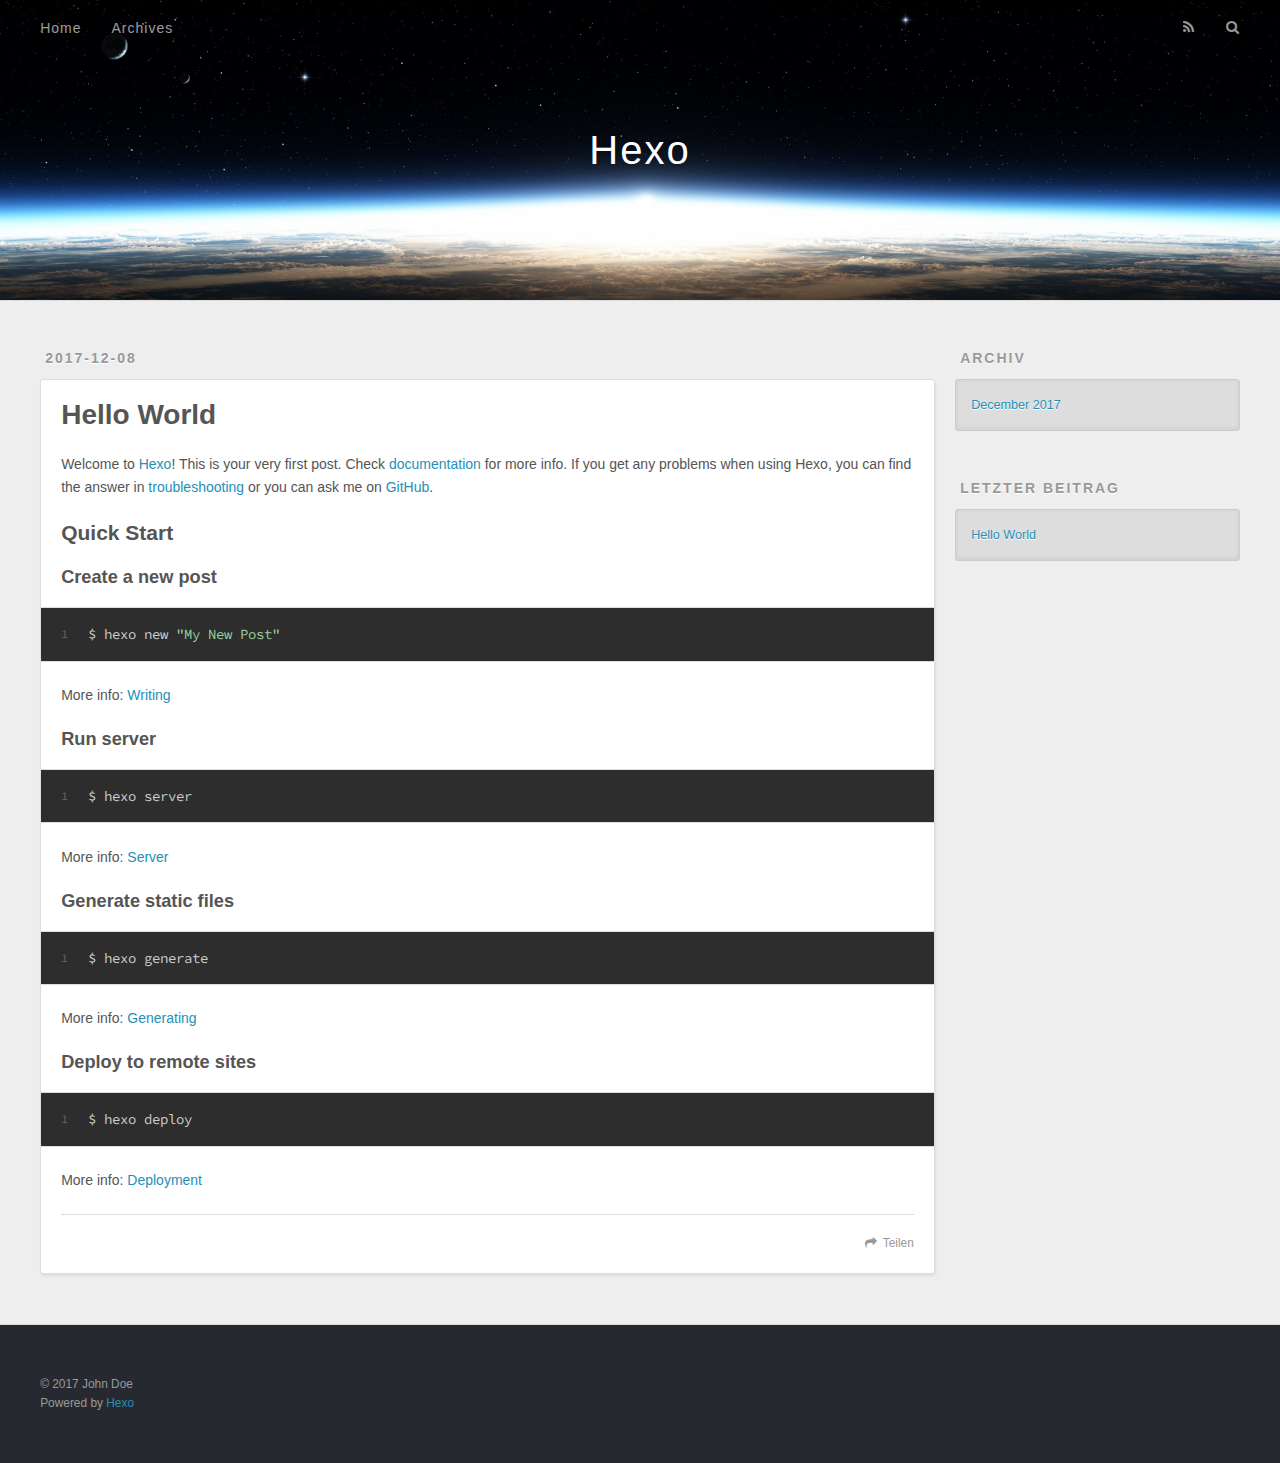
==== index.html @ ebf1f9bd "Site updated: 2017-12-08 11:09:45" ====
<!DOCTYPE html>
<html>
<head>
  <meta charset="utf-8">
  

  
  <title>Hexo</title>
  <meta name="viewport" content="width=device-width, initial-scale=1, maximum-scale=1">
  <meta property="og:type" content="website">
<meta property="og:title" content="Hexo">
<meta property="og:url" content="http://yoursite.com/index.html">
<meta property="og:site_name" content="Hexo">
<meta name="twitter:card" content="summary">
<meta name="twitter:title" content="Hexo">
  
    <link rel="alternate" href="/atom.xml" title="Hexo" type="application/atom+xml">
  
  
    <link rel="icon" href="/favicon.png">
  
  
    <link href="//fonts.googleapis.com/css?family=Source+Code+Pro" rel="stylesheet" type="text/css">
  
  <link rel="stylesheet" href="/css/style.css">
</head>

<body>
  <div id="container">
    <div id="wrap">
      <header id="header">
  <div id="banner"></div>
  <div id="header-outer" class="outer">
    <div id="header-title" class="inner">
      <h1 id="logo-wrap">
        <a href="/" id="logo">Hexo</a>
      </h1>
      
    </div>
    <div id="header-inner" class="inner">
      <nav id="main-nav">
        <a id="main-nav-toggle" class="nav-icon"></a>
        
          <a class="main-nav-link" href="/">Home</a>
        
          <a class="main-nav-link" href="/archives">Archives</a>
        
      </nav>
      <nav id="sub-nav">
        
          <a id="nav-rss-link" class="nav-icon" href="/atom.xml" title="RSS Feed"></a>
        
        <a id="nav-search-btn" class="nav-icon" title="Suche"></a>
      </nav>
      <div id="search-form-wrap">
        <form action="//google.com/search" method="get" accept-charset="UTF-8" class="search-form"><input type="search" name="q" class="search-form-input" placeholder="Search"><button type="submit" class="search-form-submit">&#xF002;</button><input type="hidden" name="sitesearch" value="http://yoursite.com"></form>
      </div>
    </div>
  </div>
</header>
      <div class="outer">
        <section id="main">
  
    <article id="post-hello-world" class="article article-type-post" itemscope itemprop="blogPost">
  <div class="article-meta">
    <a href="/2017/12/08/hello-world/" class="article-date">
  <time datetime="2017-12-08T02:57:32.720Z" itemprop="datePublished">2017-12-08</time>
</a>
    
  </div>
  <div class="article-inner">
    
    
      <header class="article-header">
        
  
    <h1 itemprop="name">
      <a class="article-title" href="/2017/12/08/hello-world/">Hello World</a>
    </h1>
  

      </header>
    
    <div class="article-entry" itemprop="articleBody">
      
        <p>Welcome to <a href="https://hexo.io/" target="_blank" rel="noopener">Hexo</a>! This is your very first post. Check <a href="https://hexo.io/docs/" target="_blank" rel="noopener">documentation</a> for more info. If you get any problems when using Hexo, you can find the answer in <a href="https://hexo.io/docs/troubleshooting.html" target="_blank" rel="noopener">troubleshooting</a> or you can ask me on <a href="https://github.com/hexojs/hexo/issues" target="_blank" rel="noopener">GitHub</a>.</p>
<h2 id="Quick-Start"><a href="#Quick-Start" class="headerlink" title="Quick Start"></a>Quick Start</h2><h3 id="Create-a-new-post"><a href="#Create-a-new-post" class="headerlink" title="Create a new post"></a>Create a new post</h3><figure class="highlight bash"><table><tr><td class="gutter"><pre><span class="line">1</span><br></pre></td><td class="code"><pre><span class="line">$ hexo new <span class="string">"My New Post"</span></span><br></pre></td></tr></table></figure>
<p>More info: <a href="https://hexo.io/docs/writing.html" target="_blank" rel="noopener">Writing</a></p>
<h3 id="Run-server"><a href="#Run-server" class="headerlink" title="Run server"></a>Run server</h3><figure class="highlight bash"><table><tr><td class="gutter"><pre><span class="line">1</span><br></pre></td><td class="code"><pre><span class="line">$ hexo server</span><br></pre></td></tr></table></figure>
<p>More info: <a href="https://hexo.io/docs/server.html" target="_blank" rel="noopener">Server</a></p>
<h3 id="Generate-static-files"><a href="#Generate-static-files" class="headerlink" title="Generate static files"></a>Generate static files</h3><figure class="highlight bash"><table><tr><td class="gutter"><pre><span class="line">1</span><br></pre></td><td class="code"><pre><span class="line">$ hexo generate</span><br></pre></td></tr></table></figure>
<p>More info: <a href="https://hexo.io/docs/generating.html" target="_blank" rel="noopener">Generating</a></p>
<h3 id="Deploy-to-remote-sites"><a href="#Deploy-to-remote-sites" class="headerlink" title="Deploy to remote sites"></a>Deploy to remote sites</h3><figure class="highlight bash"><table><tr><td class="gutter"><pre><span class="line">1</span><br></pre></td><td class="code"><pre><span class="line">$ hexo deploy</span><br></pre></td></tr></table></figure>
<p>More info: <a href="https://hexo.io/docs/deployment.html" target="_blank" rel="noopener">Deployment</a></p>

      
    </div>
    <footer class="article-footer">
      <a data-url="http://yoursite.com/2017/12/08/hello-world/" data-id="cjaxbq5dw00002x1vwypn77zi" class="article-share-link">Teilen</a>
      
      
    </footer>
  </div>
  
</article>


  


</section>
        
          <aside id="sidebar">
  
    

  
    

  
    
  
    
  <div class="widget-wrap">
    <h3 class="widget-title">Archiv</h3>
    <div class="widget">
      <ul class="archive-list"><li class="archive-list-item"><a class="archive-list-link" href="/archives/2017/12/">December 2017</a></li></ul>
    </div>
  </div>


  
    
  <div class="widget-wrap">
    <h3 class="widget-title">letzter Beitrag</h3>
    <div class="widget">
      <ul>
        
          <li>
            <a href="/2017/12/08/hello-world/">Hello World</a>
          </li>
        
      </ul>
    </div>
  </div>

  
</aside>
        
      </div>
      <footer id="footer">
  
  <div class="outer">
    <div id="footer-info" class="inner">
      &copy; 2017 John Doe<br>
      Powered by <a href="http://hexo.io/" target="_blank">Hexo</a>
    </div>
  </div>
</footer>
    </div>
    <nav id="mobile-nav">
  
    <a href="/" class="mobile-nav-link">Home</a>
  
    <a href="/archives" class="mobile-nav-link">Archives</a>
  
</nav>
    

<script src="//ajax.googleapis.com/ajax/libs/jquery/2.0.3/jquery.min.js"></script>


  <link rel="stylesheet" href="/fancybox/jquery.fancybox.css">
  <script src="/fancybox/jquery.fancybox.pack.js"></script>


<script src="/js/script.js"></script>



  </div>
</body>
</html>
---- css/style.css ----
body {
  width: 100%;
}
body:before,
body:after {
  content: "";
  display: table;
}
body:after {
  clear: both;
}
html,
body,
div,
span,
applet,
object,
iframe,
h1,
h2,
h3,
h4,
h5,
h6,
p,
blockquote,
pre,
a,
abbr,
acronym,
address,
big,
cite,
code,
del,
dfn,
em,
img,
ins,
kbd,
q,
s,
samp,
small,
strike,
strong,
sub,
sup,
tt,
var,
dl,
dt,
dd,
ol,
ul,
li,
fieldset,
form,
label,
legend,
table,
caption,
tbody,
tfoot,
thead,
tr,
th,
td {
  margin: 0;
  padding: 0;
  border: 0;
  outline: 0;
  font-weight: inherit;
  font-style: inherit;
  font-family: inherit;
  font-size: 100%;
  vertical-align: baseline;
}
body {
  line-height: 1;
  color: #000;
  background: #fff;
}
ol,
ul {
  list-style: none;
}
table {
  border-collapse: separate;
  border-spacing: 0;
  vertical-align: middle;
}
caption,
th,
td {
  text-align: left;
  font-weight: normal;
  vertical-align: middle;
}
a img {
  border: none;
}
input,
button {
  margin: 0;
  padding: 0;
}
input::-moz-focus-inner,
button::-moz-focus-inner {
  border: 0;
  padding: 0;
}
@font-face {
  font-family: FontAwesome;
  font-style: normal;
  font-weight: normal;
  src: url("fonts/fontawesome-webfont.eot?v=#4.0.3");
  src: url("fonts/fontawesome-webfont.eot?#iefix&v=#4.0.3") format("embedded-opentype"), url("fonts/fontawesome-webfont.woff?v=#4.0.3") format("woff"), url("fonts/fontawesome-webfont.ttf?v=#4.0.3") format("truetype"), url("fonts/fontawesome-webfont.svg#fontawesomeregular?v=#4.0.3") format("svg");
}
html,
body,
#container {
  height: 100%;
}
body {
  background: #eee;
  font: 14px -apple-system, BlinkMacSystemFont, "Segoe UI", "Roboto", "Oxygen", "Ubuntu", "Cantarell", "Fira Sans", "Droid Sans", "Helvetica Neue", sans-serif;
  -webkit-text-size-adjust: 100%;
}
.outer {
  max-width: 1220px;
  margin: 0 auto;
  padding: 0 20px;
}
.outer:before,
.outer:after {
  content: "";
  display: table;
}
.outer:after {
  clear: both;
}
.inner {
  display: inline;
  float: left;
  width: 98.33333333333333%;
  margin: 0 0.833333333333333%;
}
.left,
.alignleft {
  float: left;
}
.right,
.alignright {
  float: right;
}
.clear {
  clear: both;
}
#container {
  position: relative;
}
.mobile-nav-on {
  overflow: hidden;
}
#wrap {
  height: 100%;
  width: 100%;
  position: absolute;
  top: 0;
  left: 0;
  -webkit-transition: 0.2s ease-out;
  -moz-transition: 0.2s ease-out;
  -ms-transition: 0.2s ease-out;
  transition: 0.2s ease-out;
  z-index: 1;
  background: #eee;
}
.mobile-nav-on #wrap {
  left: 280px;
}
@media screen and (min-width: 768px) {
  #main {
    display: inline;
    float: left;
    width: 73.33333333333333%;
    margin: 0 0.833333333333333%;
  }
}
.article-date,
.article-category-link,
.archive-year,
.widget-title {
  text-decoration: none;
  text-transform: uppercase;
  letter-spacing: 2px;
  color: #999;
  margin-bottom: 1em;
  margin-left: 5px;
  line-height: 1em;
  text-shadow: 0 1px #fff;
  font-weight: bold;
}
.article-inner,
.archive-article-inner {
  background: #fff;
  -webkit-box-shadow: 1px 2px 3px #ddd;
  box-shadow: 1px 2px 3px #ddd;
  border: 1px solid #ddd;
  border-radius: 3px;
}
.article-entry h1,
.widget h1 {
  font-size: 2em;
}
.article-entry h2,
.widget h2 {
  font-size: 1.5em;
}
.article-entry h3,
.widget h3 {
  font-size: 1.3em;
}
.article-entry h4,
.widget h4 {
  font-size: 1.2em;
}
.article-entry h5,
.widget h5 {
  font-size: 1em;
}
.article-entry h6,
.widget h6 {
  font-size: 1em;
  color: #999;
}
.article-entry hr,
.widget hr {
  border: 1px dashed #ddd;
}
.article-entry strong,
.widget strong {
  font-weight: bold;
}
.article-entry em,
.widget em,
.article-entry cite,
.widget cite {
  font-style: italic;
}
.article-entry sup,
.widget sup,
.article-entry sub,
.widget sub {
  font-size: 0.75em;
  line-height: 0;
  position: relative;
  vertical-align: baseline;
}
.article-entry sup,
.widget sup {
  top: -0.5em;
}
.article-entry sub,
.widget sub {
  bottom: -0.2em;
}
.article-entry small,
.widget small {
  font-size: 0.85em;
}
.article-entry acronym,
.widget acronym,
.article-entry abbr,
.widget abbr {
  border-bottom: 1px dotted;
}
.article-entry ul,
.widget ul,
.article-entry ol,
.widget ol,
.article-entry dl,
.widget dl {
  margin: 0 20px;
  line-height: 1.6em;
}
.article-entry ul ul,
.widget ul ul,
.article-entry ol ul,
.widget ol ul,
.article-entry ul ol,
.widget ul ol,
.article-entry ol ol,
.widget ol ol {
  margin-top: 0;
  margin-bottom: 0;
}
.article-entry ul,
.widget ul {
  list-style: disc;
}
.article-entry ol,
.widget ol {
  list-style: decimal;
}
.article-entry dt,
.widget dt {
  font-weight: bold;
}
#header {
  height: 300px;
  position: relative;
  border-bottom: 1px solid #ddd;
}
#header:before,
#header:after {
  content: "";
  position: absolute;
  left: 0;
  right: 0;
  height: 40px;
}
#header:before {
  top: 0;
  background: -webkit-linear-gradient(rgba(0,0,0,0.2), transparent);
  background: -moz-linear-gradient(rgba(0,0,0,0.2), transparent);
  background: -ms-linear-gradient(rgba(0,0,0,0.2), transparent);
  background: linear-gradient(rgba(0,0,0,0.2), transparent);
}
#header:after {
  bottom: 0;
  background: -webkit-linear-gradient(transparent, rgba(0,0,0,0.2));
  background: -moz-linear-gradient(transparent, rgba(0,0,0,0.2));
  background: -ms-linear-gradient(transparent, rgba(0,0,0,0.2));
  background: linear-gradient(transparent, rgba(0,0,0,0.2));
}
#header-outer {
  height: 100%;
  position: relative;
}
#header-inner {
  position: relative;
  overflow: hidden;
}
#banner {
  position: absolute;
  top: 0;
  left: 0;
  width: 100%;
  height: 100%;
  background: url("images/banner.jpg") center #000;
  -webkit-background-size: cover;
  -moz-background-size: cover;
  background-size: cover;
  z-index: -1;
}
#header-title {
  text-align: center;
  height: 40px;
  position: absolute;
  top: 50%;
  left: 0;
  margin-top: -20px;
}
#logo,
#subtitle {
  text-decoration: none;
  color: #fff;
  font-weight: 300;
  text-shadow: 0 1px 4px rgba(0,0,0,0.3);
}
#logo {
  font-size: 40px;
  line-height: 40px;
  letter-spacing: 2px;
}
#subtitle {
  font-size: 16px;
  line-height: 16px;
  letter-spacing: 1px;
}
#subtitle-wrap {
  margin-top: 16px;
}
#main-nav {
  float: left;
  margin-left: -15px;
}
.nav-icon,
.main-nav-link {
  float: left;
  color: #fff;
  opacity: 0.6;
  text-decoration: none;
  text-shadow: 0 1px rgba(0,0,0,0.2);
  -webkit-transition: opacity 0.2s;
  -moz-transition: opacity 0.2s;
  -ms-transition: opacity 0.2s;
  transition: opacity 0.2s;
  display: block;
  padding: 20px 15px;
}
.nav-icon:hover,
.main-nav-link:hover {
  opacity: 1;
}
.nav-icon {
  font-family: FontAwesome;
  text-align: center;
  font-size: 14px;
  width: 14px;
  height: 14px;
  padding: 20px 15px;
  position: relative;
  cursor: pointer;
}
.main-nav-link {
  font-weight: 300;
  letter-spacing: 1px;
}
@media screen and (max-width: 479px) {
  .main-nav-link {
    display: none;
  }
}
#main-nav-toggle {
  display: none;
}
#main-nav-toggle:before {
  content: "\f0c9";
}
@media screen and (max-width: 479px) {
  #main-nav-toggle {
    display: block;
  }
}
#sub-nav {
  float: right;
  margin-right: -15px;
}
#nav-rss-link:before {
  content: "\f09e";
}
#nav-search-btn:before {
  content: "\f002";
}
#search-form-wrap {
  position: absolute;
  top: 15px;
  width: 150px;
  height: 30px;
  right: -150px;
  opacity: 0;
  -webkit-transition: 0.2s ease-out;
  -moz-transition: 0.2s ease-out;
  -ms-transition: 0.2s ease-out;
  transition: 0.2s ease-out;
}
#search-form-wrap.on {
  opacity: 1;
  right: 0;
}
@media screen and (max-width: 479px) {
  #search-form-wrap {
    width: 100%;
    right: -100%;
  }
}
.search-form {
  position: absolute;
  top: 0;
  left: 0;
  right: 0;
  background: #fff;
  padding: 5px 15px;
  border-radius: 15px;
  -webkit-box-shadow: 0 0 10px rgba(0,0,0,0.3);
  box-shadow: 0 0 10px rgba(0,0,0,0.3);
}
.search-form-input {
  border: none;
  background: none;
  color: #555;
  width: 100%;
  font: 13px -apple-system, BlinkMacSystemFont, "Segoe UI", "Roboto", "Oxygen", "Ubuntu", "Cantarell", "Fira Sans", "Droid Sans", "Helvetica Neue", sans-serif;
  outline: none;
}
.search-form-input::-webkit-search-results-decoration,
.search-form-input::-webkit-search-cancel-button {
  -webkit-appearance: none;
}
.search-form-submit {
  position: absolute;
  top: 50%;
  right: 10px;
  margin-top: -7px;
  font: 13px FontAwesome;
  border: none;
  background: none;
  color: #bbb;
  cursor: pointer;
}
.search-form-submit:hover,
.search-form-submit:focus {
  color: #777;
}
.article {
  margin: 50px 0;
}
.article-inner {
  overflow: hidden;
}
.article-meta:before,
.article-meta:after {
  content: "";
  display: table;
}
.article-meta:after {
  clear: both;
}
.article-date {
  float: left;
}
.article-category {
  float: left;
  line-height: 1em;
  color: #ccc;
  text-shadow: 0 1px #fff;
  margin-left: 8px;
}
.article-category:before {
  content: "\2022";
}
.article-category-link {
  margin: 0 12px 1em;
}
.article-header {
  padding: 20px 20px 0;
}
.article-title {
  text-decoration: none;
  font-size: 2em;
  font-weight: bold;
  color: #555;
  line-height: 1.1em;
  -webkit-transition: color 0.2s;
  -moz-transition: color 0.2s;
  -ms-transition: color 0.2s;
  transition: color 0.2s;
}
a.article-title:hover {
  color: #258fb8;
}
.article-entry {
  color: #555;
  padding: 0 20px;
}
.article-entry:before,
.article-entry:after {
  content: "";
  display: table;
}
.article-entry:after {
  clear: both;
}
.article-entry p,
.article-entry table {
  line-height: 1.6em;
  margin: 1.6em 0;
}
.article-entry h1,
.article-entry h2,
.article-entry h3,
.article-entry h4,
.article-entry h5,
.article-entry h6 {
  font-weight: bold;
}
.article-entry h1,
.article-entry h2,
.article-entry h3,
.article-entry h4,
.article-entry h5,
.article-entry h6 {
  line-height: 1.1em;
  margin: 1.1em 0;
}
.article-entry a {
  color: #258fb8;
  text-decoration: none;
}
.article-entry a:hover {
  text-decoration: underline;
}
.article-entry ul,
.article-entry ol,
.article-entry dl {
  margin-top: 1.6em;
  margin-bottom: 1.6em;
}
.article-entry img,
.article-entry video {
  max-width: 100%;
  height: auto;
  display: block;
  margin: auto;
}
.article-entry iframe {
  border: none;
}
.article-entry table {
  width: 100%;
  border-collapse: collapse;
  border-spacing: 0;
}
.article-entry th {
  font-weight: bold;
  border-bottom: 3px solid #ddd;
  padding-bottom: 0.5em;
}
.article-entry td {
  border-bottom: 1px solid #ddd;
  padding: 10px 0;
}
.article-entry blockquote {
  font-family: Georgia, "Times New Roman", serif;
  font-size: 1.4em;
  margin: 1.6em 20px;
  text-align: center;
}
.article-entry blockquote footer {
  font-size: 14px;
  margin: 1.6em 0;
  font-family: -apple-system, BlinkMacSystemFont, "Segoe UI", "Roboto", "Oxygen", "Ubuntu", "Cantarell", "Fira Sans", "Droid Sans", "Helvetica Neue", sans-serif;
}
.article-entry blockquote footer cite:before {
  content: "—";
  padding: 0 0.5em;
}
.article-entry .pullquote {
  text-align: left;
  width: 45%;
  margin: 0;
}
.article-entry .pullquote.left {
  margin-left: 0.5em;
  margin-right: 1em;
}
.article-entry .pullquote.right {
  margin-right: 0.5em;
  margin-left: 1em;
}
.article-entry .caption {
  color: #999;
  display: block;
  font-size: 0.9em;
  margin-top: 0.5em;
  position: relative;
  text-align: center;
}
.article-entry .video-container {
  position: relative;
  padding-top: 56.25%;
  height: 0;
  overflow: hidden;
}
.article-entry .video-container iframe,
.article-entry .video-container object,
.article-entry .video-container embed {
  position: absolute;
  top: 0;
  left: 0;
  width: 100%;
  height: 100%;
  margin-top: 0;
}
.article-more-link a {
  display: inline-block;
  line-height: 1em;
  padding: 6px 15px;
  border-radius: 15px;
  background: #eee;
  color: #999;
  text-shadow: 0 1px #fff;
  text-decoration: none;
}
.article-more-link a:hover {
  background: #258fb8;
  color: #fff;
  text-decoration: none;
  text-shadow: 0 1px #1e7293;
}
.article-footer {
  font-size: 0.85em;
  line-height: 1.6em;
  border-top: 1px solid #ddd;
  padding-top: 1.6em;
  margin: 0 20px 20px;
}
.article-footer:before,
.article-footer:after {
  content: "";
  display: table;
}
.article-footer:after {
  clear: both;
}
.article-footer a {
  color: #999;
  text-decoration: none;
}
.article-footer a:hover {
  color: #555;
}
.article-tag-list-item {
  float: left;
  margin-right: 10px;
}
.article-tag-list-link:before {
  content: "#";
}
.article-comment-link {
  float: right;
}
.article-comment-link:before {
  content: "\f075";
  font-family: FontAwesome;
  padding-right: 8px;
}
.article-share-link {
  cursor: pointer;
  float: right;
  margin-left: 20px;
}
.article-share-link:before {
  content: "\f064";
  font-family: FontAwesome;
  padding-right: 6px;
}
#article-nav {
  position: relative;
}
#article-nav:before,
#article-nav:after {
  content: "";
  display: table;
}
#article-nav:after {
  clear: both;
}
@media screen and (min-width: 768px) {
  #article-nav {
    margin: 50px 0;
  }
  #article-nav:before {
    width: 8px;
    height: 8px;
    position: absolute;
    top: 50%;
    left: 50%;
    margin-top: -4px;
    margin-left: -4px;
    content: "";
    border-radius: 50%;
    background: #ddd;
    -webkit-box-shadow: 0 1px 2px #fff;
    box-shadow: 0 1px 2px #fff;
  }
}
.article-nav-link-wrap {
  text-decoration: none;
  text-shadow: 0 1px #fff;
  color: #999;
  -webkit-box-sizing: border-box;
  -moz-box-sizing: border-box;
  box-sizing: border-box;
  margin-top: 50px;
  text-align: center;
  display: block;
}
.article-nav-link-wrap:hover {
  color: #555;
}
@media screen and (min-width: 768px) {
  .article-nav-link-wrap {
    width: 50%;
    margin-top: 0;
  }
}
@media screen and (min-width: 768px) {
  #article-nav-newer {
    float: left;
    text-align: right;
    padding-right: 20px;
  }
}
@media screen and (min-width: 768px) {
  #article-nav-older {
    float: right;
    text-align: left;
    padding-left: 20px;
  }
}
.article-nav-caption {
  text-transform: uppercase;
  letter-spacing: 2px;
  color: #ddd;
  line-height: 1em;
  font-weight: bold;
}
#article-nav-newer .article-nav-caption {
  margin-right: -2px;
}
.article-nav-title {
  font-size: 0.85em;
  line-height: 1.6em;
  margin-top: 0.5em;
}
.article-share-box {
  position: absolute;
  display: none;
  background: #fff;
  -webkit-box-shadow: 1px 2px 10px rgba(0,0,0,0.2);
  box-shadow: 1px 2px 10px rgba(0,0,0,0.2);
  border-radius: 3px;
  margin-left: -145px;
  overflow: hidden;
  z-index: 1;
}
.article-share-box.on {
  display: block;
}
.article-share-input {
  width: 100%;
  background: none;
  -webkit-box-sizing: border-box;
  -moz-box-sizing: border-box;
  box-sizing: border-box;
  font: 14px -apple-system, BlinkMacSystemFont, "Segoe UI", "Roboto", "Oxygen", "Ubuntu", "Cantarell", "Fira Sans", "Droid Sans", "Helvetica Neue", sans-serif;
  padding: 0 15px;
  color: #555;
  outline: none;
  border: 1px solid #ddd;
  border-radius: 3px 3px 0 0;
  height: 36px;
  line-height: 36px;
}
.article-share-links {
  background: #eee;
}
.article-share-links:before,
.article-share-links:after {
  content: "";
  display: table;
}
.article-share-links:after {
  clear: both;
}
.article-share-twitter,
.article-share-facebook,
.article-share-pinterest,
.article-share-google {
  width: 50px;
  height: 36px;
  display: block;
  float: left;
  position: relative;
  color: #999;
  text-shadow: 0 1px #fff;
}
.article-share-twitter:before,
.article-share-facebook:before,
.article-share-pinterest:before,
.article-share-google:before {
  font-size: 20px;
  font-family: FontAwesome;
  width: 20px;
  height: 20px;
  position: absolute;
  top: 50%;
  left: 50%;
  margin-top: -10px;
  margin-left: -10px;
  text-align: center;
}
.article-share-twitter:hover,
.article-share-facebook:hover,
.article-share-pinterest:hover,
.article-share-google:hover {
  color: #fff;
}
.article-share-twitter:before {
  content: "\f099";
}
.article-share-twitter:hover {
  background: #00aced;
  text-shadow: 0 1px #008abe;
}
.article-share-facebook:before {
  content: "\f09a";
}
.article-share-facebook:hover {
  background: #3b5998;
  text-shadow: 0 1px #2f477a;
}
.article-share-pinterest:before {
  content: "\f0d2";
}
.article-share-pinterest:hover {
  background: #cb2027;
  text-shadow: 0 1px #a21a1f;
}
.article-share-google:before {
  content: "\f0d5";
}
.article-share-google:hover {
  background: #dd4b39;
  text-shadow: 0 1px #be3221;
}
.article-gallery {
  background: #000;
  position: relative;
}
.article-gallery-photos {
  position: relative;
  overflow: hidden;
}
.article-gallery-img {
  display: none;
  max-width: 100%;
}
.article-gallery-img:first-child {
  display: block;
}
.article-gallery-img.loaded {
  position: absolute;
  display: block;
}
.article-gallery-img img {
  display: block;
  max-width: 100%;
  margin: 0 auto;
}
#comments {
  background: #fff;
  -webkit-box-shadow: 1px 2px 3px #ddd;
  box-shadow: 1px 2px 3px #ddd;
  padding: 20px;
  border: 1px solid #ddd;
  border-radius: 3px;
  margin: 50px 0;
}
#comments a {
  color: #258fb8;
}
.archives-wrap {
  margin: 50px 0;
}
.archives:before,
.archives:after {
  content: "";
  display: table;
}
.archives:after {
  clear: both;
}
.archive-year-wrap {
  margin-bottom: 1em;
}
.archives {
  -webkit-column-gap: 10px;
  -moz-column-gap: 10px;
  column-gap: 10px;
}
@media screen and (min-width: 480px) and (max-width: 767px) {
  .archives {
    -webkit-column-count: 2;
    -moz-column-count: 2;
    column-count: 2;
  }
}
@media screen and (min-width: 768px) {
  .archives {
    -webkit-column-count: 3;
    -moz-column-count: 3;
    column-count: 3;
  }
}
.archive-article {
  -webkit-column-break-inside: avoid;
  page-break-inside: avoid;
  overflow: hidden;
  break-inside: avoid-column;
}
.archive-article-inner {
  padding: 10px;
  margin-bottom: 15px;
}
.archive-article-title {
  text-decoration: none;
  font-weight: bold;
  color: #555;
  -webkit-transition: color 0.2s;
  -moz-transition: color 0.2s;
  -ms-transition: color 0.2s;
  transition: color 0.2s;
  line-height: 1.6em;
}
.archive-article-title:hover {
  color: #258fb8;
}
.archive-article-footer {
  margin-top: 1em;
}
.archive-article-date {
  color: #999;
  text-decoration: none;
  font-size: 0.85em;
  line-height: 1em;
  margin-bottom: 0.5em;
  display: block;
}
#page-nav {
  margin: 50px auto;
  background: #fff;
  -webkit-box-shadow: 1px 2px 3px #ddd;
  box-shadow: 1px 2px 3px #ddd;
  border: 1px solid #ddd;
  border-radius: 3px;
  text-align: center;
  color: #999;
  overflow: hidden;
}
#page-nav:before,
#page-nav:after {
  content: "";
  display: table;
}
#page-nav:after {
  clear: both;
}
#page-nav a,
#page-nav span {
  padding: 10px 20px;
  line-height: 1;
  height: 2ex;
}
#page-nav a {
  color: #999;
  text-decoration: none;
}
#page-nav a:hover {
  background: #999;
  color: #fff;
}
#page-nav .prev {
  float: left;
}
#page-nav .next {
  float: right;
}
#page-nav .page-number {
  display: inline-block;
}
@media screen and (max-width: 479px) {
  #page-nav .page-number {
    display: none;
  }
}
#page-nav .current {
  color: #555;
  font-weight: bold;
}
#page-nav .space {
  color: #ddd;
}
#footer {
  background: #262a30;
  padding: 50px 0;
  border-top: 1px solid #ddd;
  color: #999;
}
#footer a {
  color: #258fb8;
  text-decoration: none;
}
#footer a:hover {
  text-decoration: underline;
}
#footer-info {
  line-height: 1.6em;
  font-size: 0.85em;
}
.article-entry pre,
.article-entry .highlight {
  background: #2d2d2d;
  margin: 0 -20px;
  padding: 15px 20px;
  border-style: solid;
  border-color: #ddd;
  border-width: 1px 0;
  overflow: auto;
  color: #ccc;
  line-height: 22.400000000000002px;
}
.article-entry .highlight .gutter pre,
.article-entry .gist .gist-file .gist-data .line-numbers {
  color: #666;
  font-size: 0.85em;
}
.article-entry pre,
.article-entry code {
  font-family: "Source Code Pro", Consolas, Monaco, Menlo, Consolas, monospace;
}
.article-entry code {
  background: #eee;
  text-shadow: 0 1px #fff;
  padding: 0 0.3em;
}
.article-entry pre code {
  background: none;
  text-shadow: none;
  padding: 0;
}
.article-entry .highlight pre {
  border: none;
  margin: 0;
  padding: 0;
}
.article-entry .highlight table {
  margin: 0;
  width: auto;
}
.article-entry .highlight td {
  border: none;
  padding: 0;
}
.article-entry .highlight figcaption {
  font-size: 0.85em;
  color: #999;
  line-height: 1em;
  margin-bottom: 1em;
}
.article-entry .highlight figcaption:before,
.article-entry .highlight figcaption:after {
  content: "";
  display: table;
}
.article-entry .highlight figcaption:after {
  clear: both;
}
.article-entry .highlight figcaption a {
  float: right;
}
.article-entry .highlight .gutter pre {
  text-align: right;
  padding-right: 20px;
}
.article-entry .highlight .line {
  height: 22.400000000000002px;
}
.article-entry .highlight .line.marked {
  background: #515151;
}
.article-entry .gist {
  margin: 0 -20px;
  border-style: solid;
  border-color: #ddd;
  border-width: 1px 0;
  background: #2d2d2d;
  padding: 15px 20px 15px 0;
}
.article-entry .gist .gist-file {
  border: none;
  font-family: "Source Code Pro", Consolas, Monaco, Menlo, Consolas, monospace;
  margin: 0;
}
.article-entry .gist .gist-file .gist-data {
  background: none;
  border: none;
}
.article-entry .gist .gist-file .gist-data .line-numbers {
  background: none;
  border: none;
  padding: 0 20px 0 0;
}
.article-entry .gist .gist-file .gist-data .line-data {
  padding: 0 !important;
}
.article-entry .gist .gist-file .highlight {
  margin: 0;
  padding: 0;
  border: none;
}
.article-entry .gist .gist-file .gist-meta {
  background: #2d2d2d;
  color: #999;
  font: 0.85em -apple-system, BlinkMacSystemFont, "Segoe UI", "Roboto", "Oxygen", "Ubuntu", "Cantarell", "Fira Sans", "Droid Sans", "Helvetica Neue", sans-serif;
  text-shadow: 0 0;
  padding: 0;
  margin-top: 1em;
  margin-left: 20px;
}
.article-entry .gist .gist-file .gist-meta a {
  color: #258fb8;
  font-weight: normal;
}
.article-entry .gist .gist-file .gist-meta a:hover {
  text-decoration: underline;
}
pre .comment,
pre .title {
  color: #999;
}
pre .variable,
pre .attribute,
pre .tag,
pre .regexp,
pre .ruby .constant,
pre .xml .tag .title,
pre .xml .pi,
pre .xml .doctype,
pre .html .doctype,
pre .css .id,
pre .css .class,
pre .css .pseudo {
  color: #f2777a;
}
pre .number,
pre .preprocessor,
pre .built_in,
pre .literal,
pre .params,
pre .constant {
  color: #f99157;
}
pre .class,
pre .ruby .class .title,
pre .css .rules .attribute {
  color: #9c9;
}
pre .string,
pre .value,
pre .inheritance,
pre .header,
pre .ruby .symbol,
pre .xml .cdata {
  color: #9c9;
}
pre .css .hexcolor {
  color: #6cc;
}
pre .function,
pre .python .decorator,
pre .python .title,
pre .ruby .function .title,
pre .ruby .title .keyword,
pre .perl .sub,
pre .javascript .title,
pre .coffeescript .title {
  color: #69c;
}
pre .keyword,
pre .javascript .function {
  color: #c9c;
}
@media screen and (max-width: 479px) {
  #mobile-nav {
    position: absolute;
    top: 0;
    left: 0;
    width: 280px;
    height: 100%;
    background: #191919;
    border-right: 1px solid #fff;
  }
}
@media screen and (max-width: 479px) {
  .mobile-nav-link {
    display: block;
    color: #999;
    text-decoration: none;
    padding: 15px 20px;
    font-weight: bold;
  }
  .mobile-nav-link:hover {
    color: #fff;
  }
}
@media screen and (min-width: 768px) {
  #sidebar {
    display: inline;
    float: left;
    width: 23.333333333333332%;
    margin: 0 0.833333333333333%;
  }
}
.widget-wrap {
  margin: 50px 0;
}
.widget {
  color: #777;
  text-shadow: 0 1px #fff;
  background: #ddd;
  -webkit-box-shadow: 0 -1px 4px #ccc inset;
  box-shadow: 0 -1px 4px #ccc inset;
  border: 1px solid #ccc;
  padding: 15px;
  border-radius: 3px;
}
.widget a {
  color: #258fb8;
  text-decoration: none;
}
.widget a:hover {
  text-decoration: underline;
}
.widget ul ul,
.widget ol ul,
.widget dl ul,
.widget ul ol,
.widget ol ol,
.widget dl ol,
.widget ul dl,
.widget ol dl,
.widget dl dl {
  margin-left: 15px;
  list-style: disc;
}
.widget {
  line-height: 1.6em;
  word-wrap: break-word;
  font-size: 0.9em;
}
.widget ul,
.widget ol {
  list-style: none;
  margin: 0;
}
.widget ul ul,
.widget ol ul,
.widget ul ol,
.widget ol ol {
  margin: 0 20px;
}
.widget ul ul,
.widget ol ul {
  list-style: disc;
}
.widget ul ol,
.widget ol ol {
  list-style: decimal;
}
.category-list-count,
.tag-list-count,
.archive-list-count {
  padding-left: 5px;
  color: #999;
  font-size: 0.85em;
}
.category-list-count:before,
.tag-list-count:before,
.archive-list-count:before {
  content: "(";
}
.category-list-count:after,
.tag-list-count:after,
.archive-list-count:after {
  content: ")";
}
.tagcloud a {
  margin-right: 5px;
  display: inline-block;
}
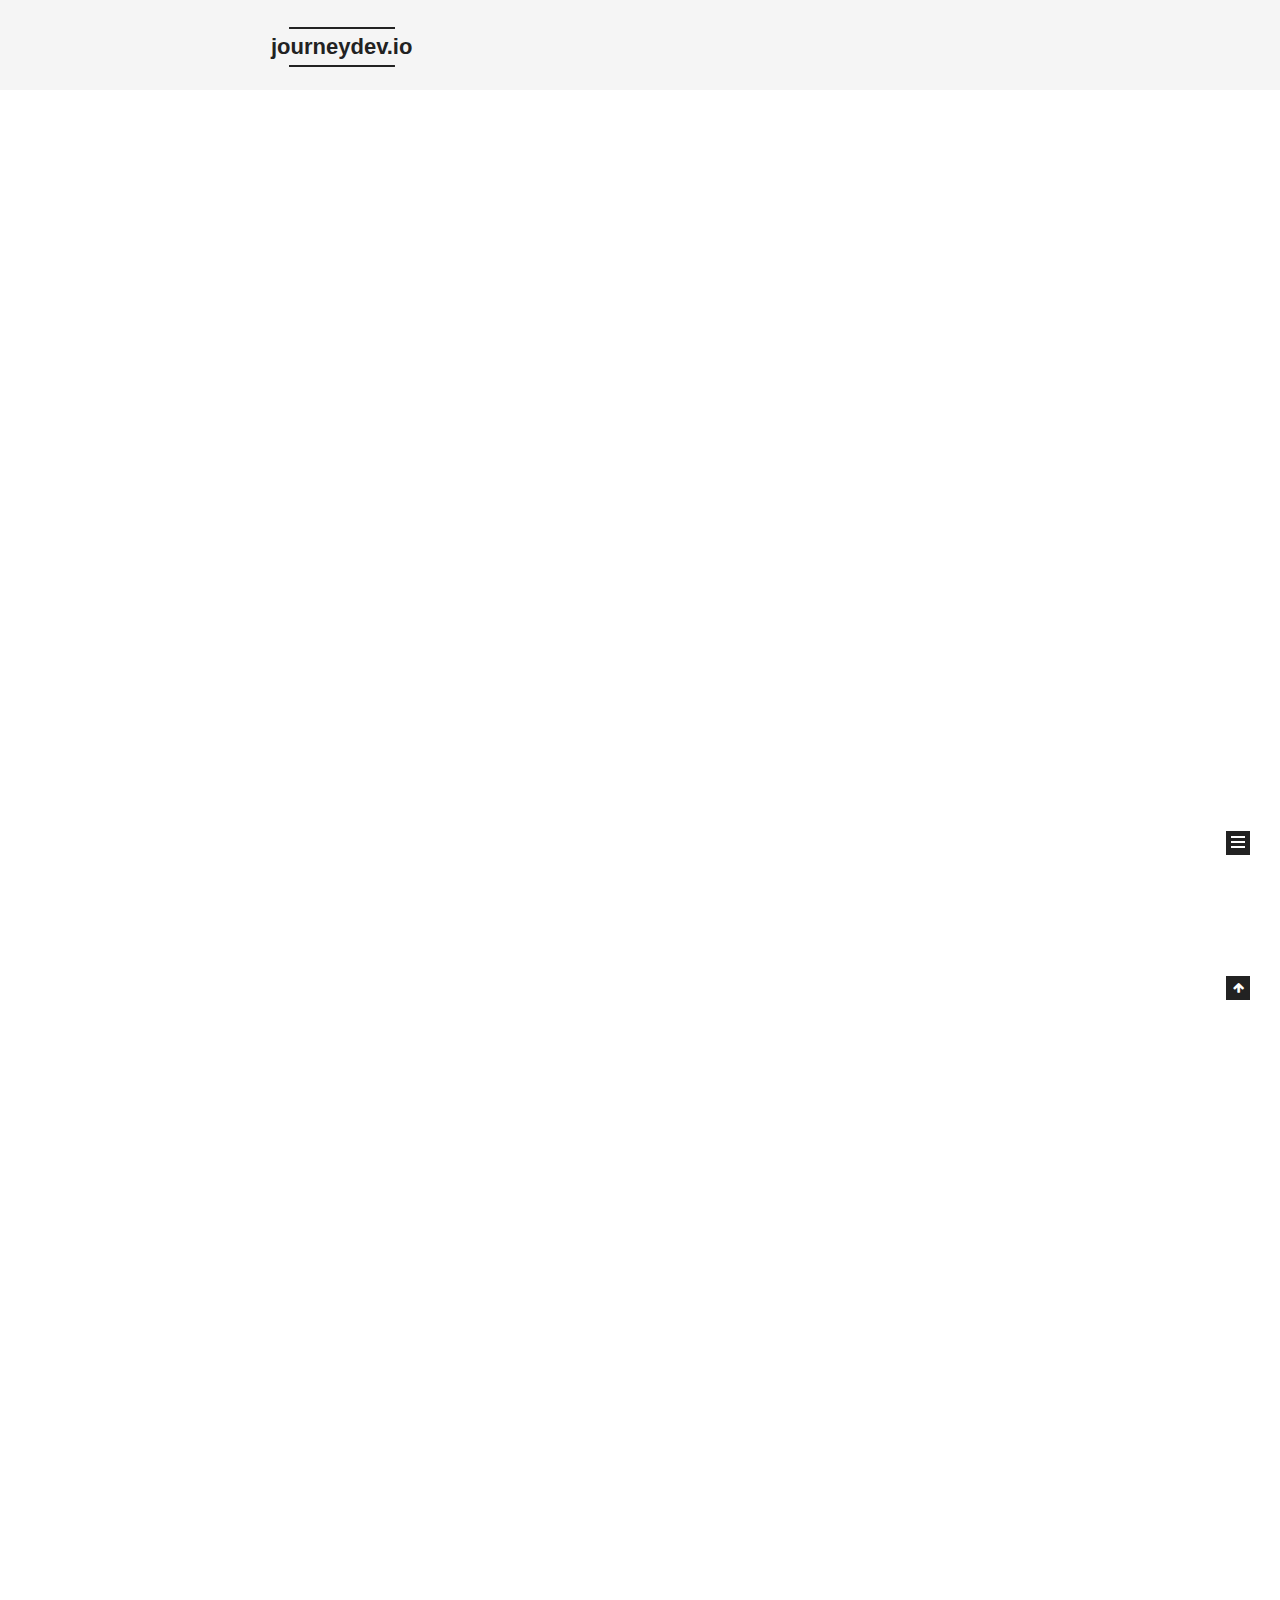
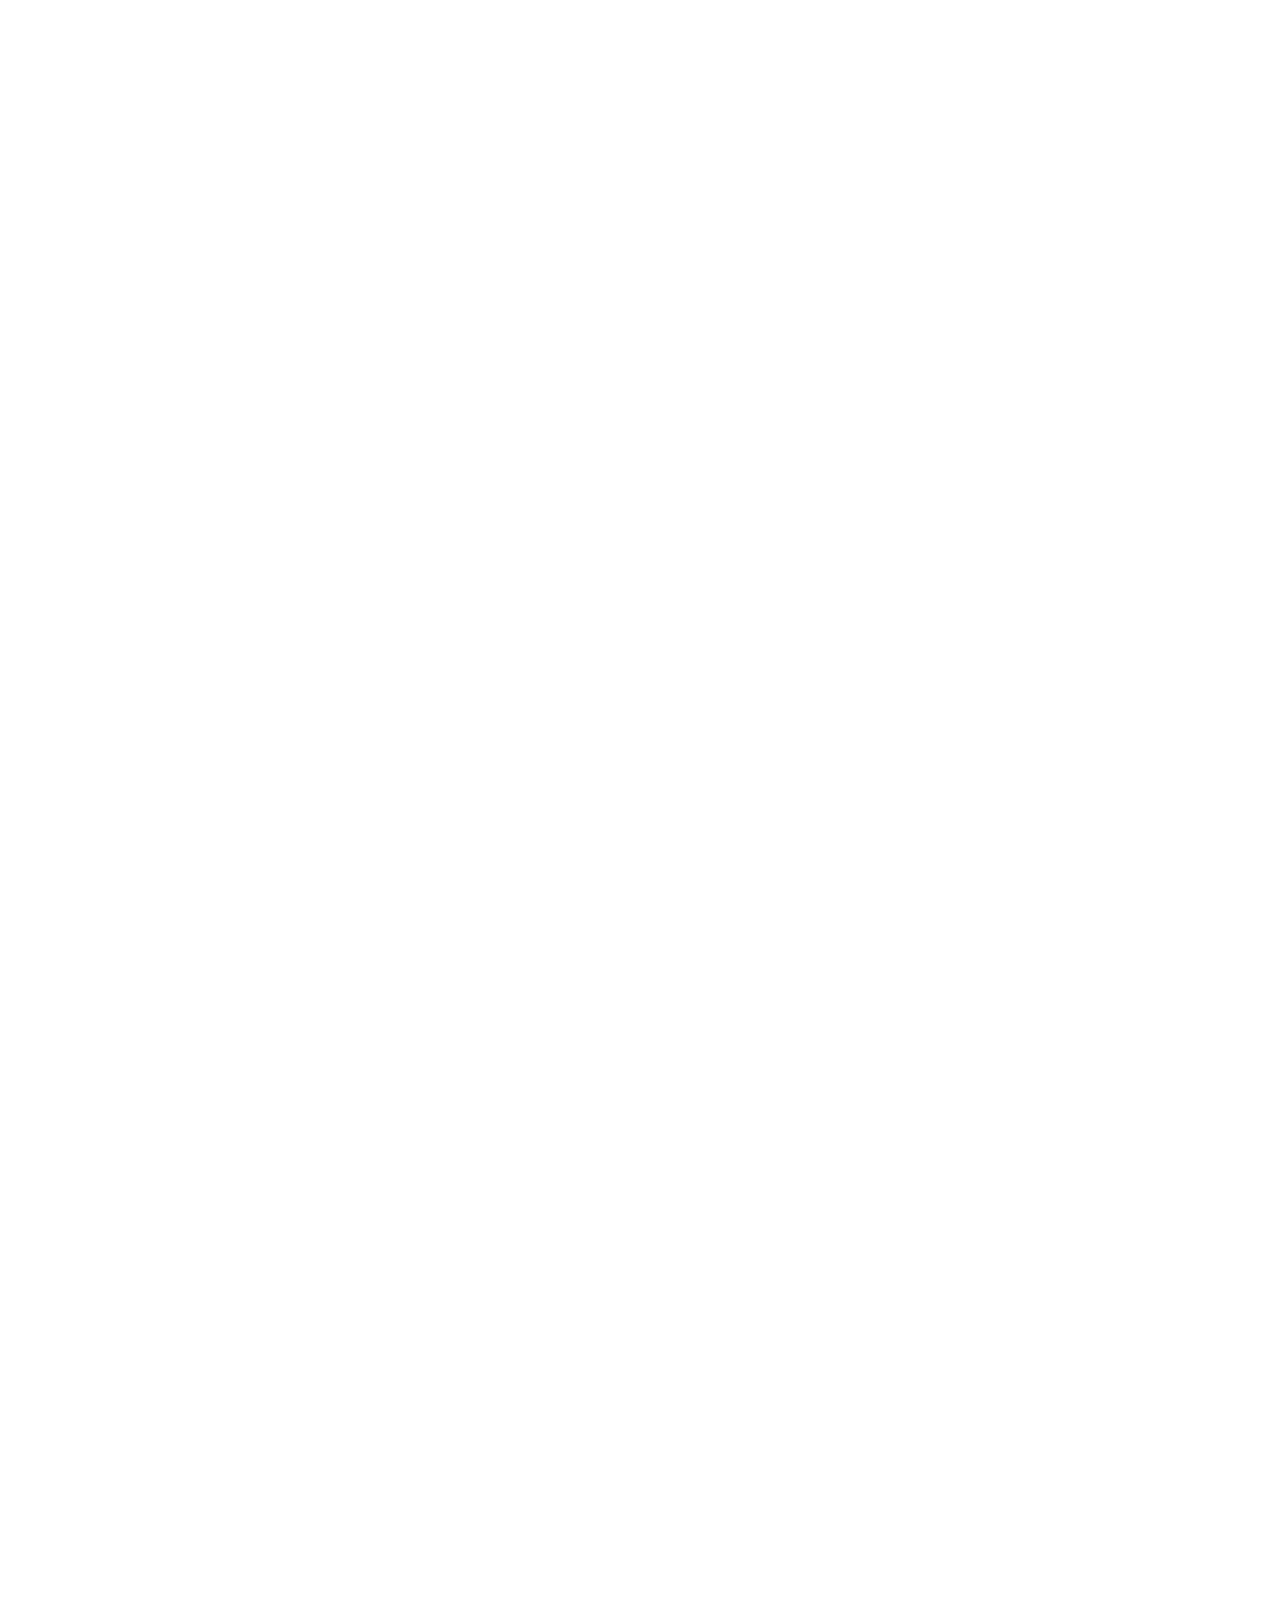
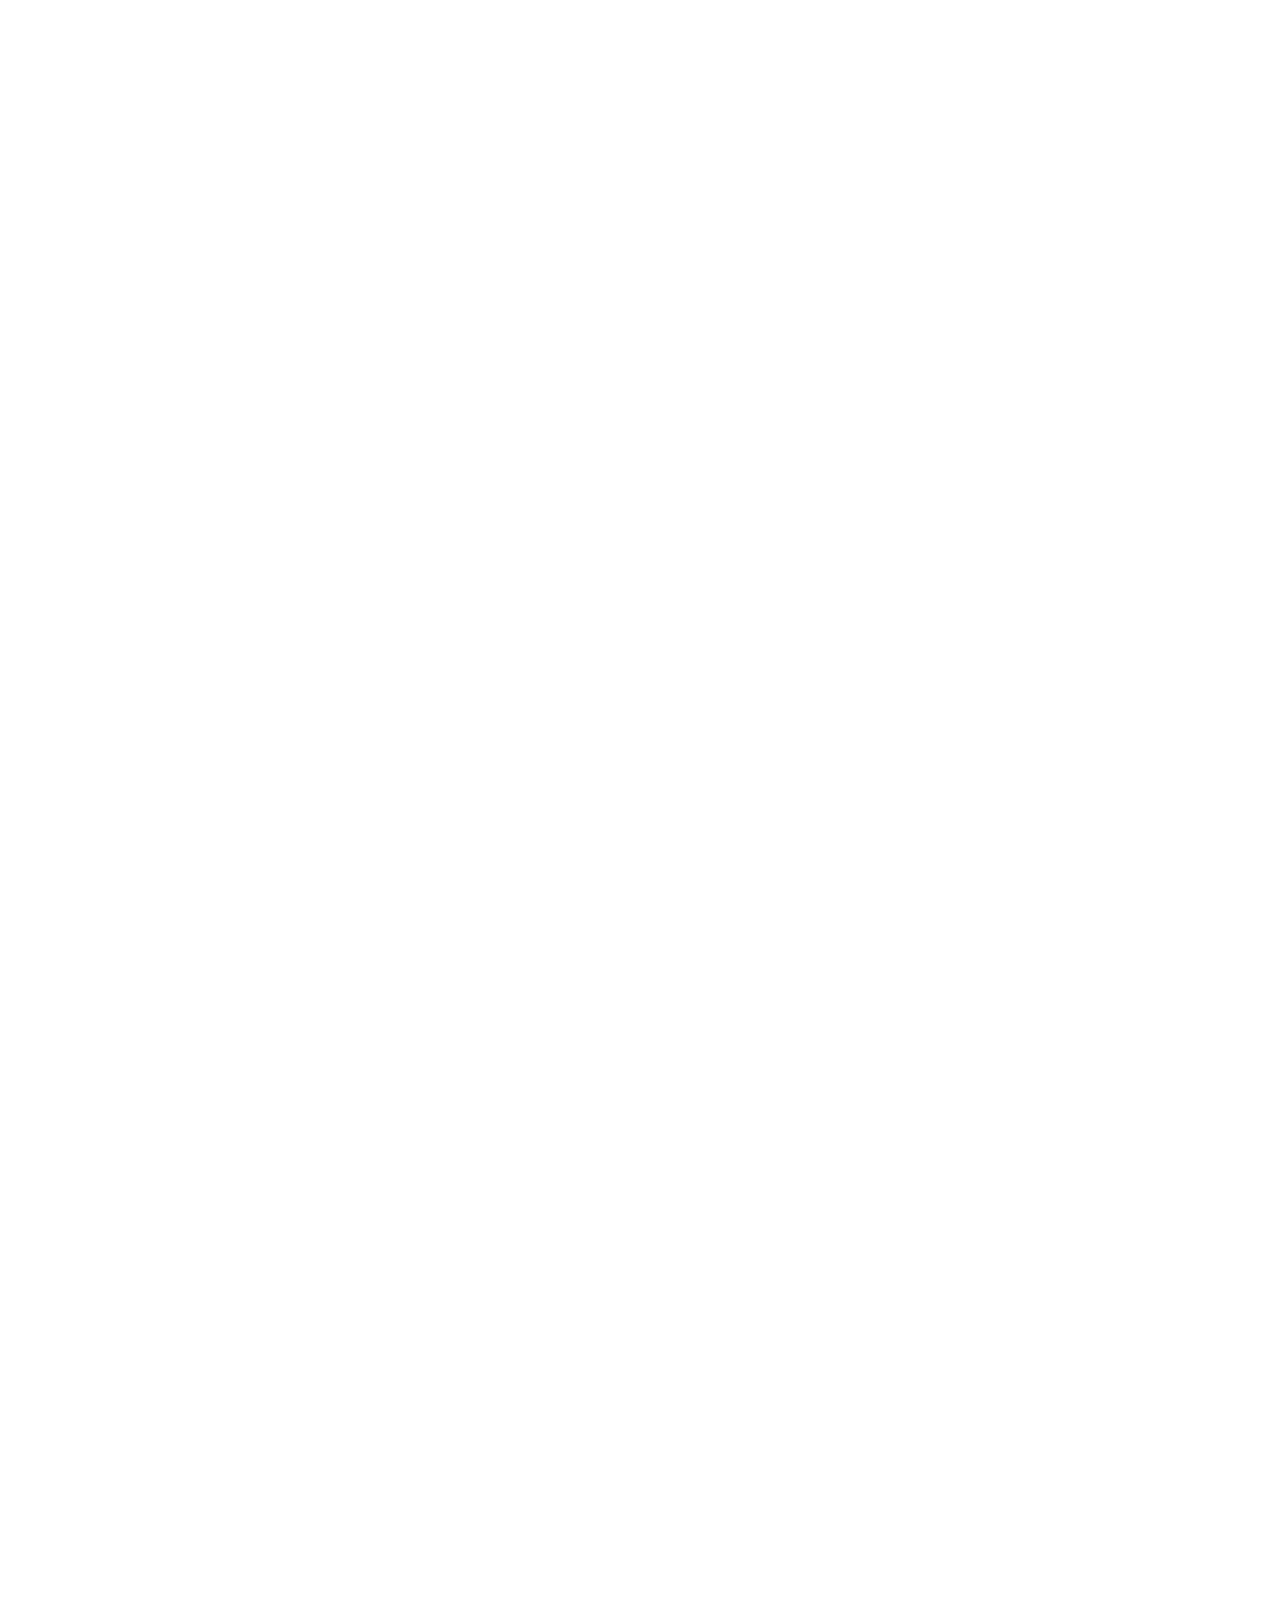
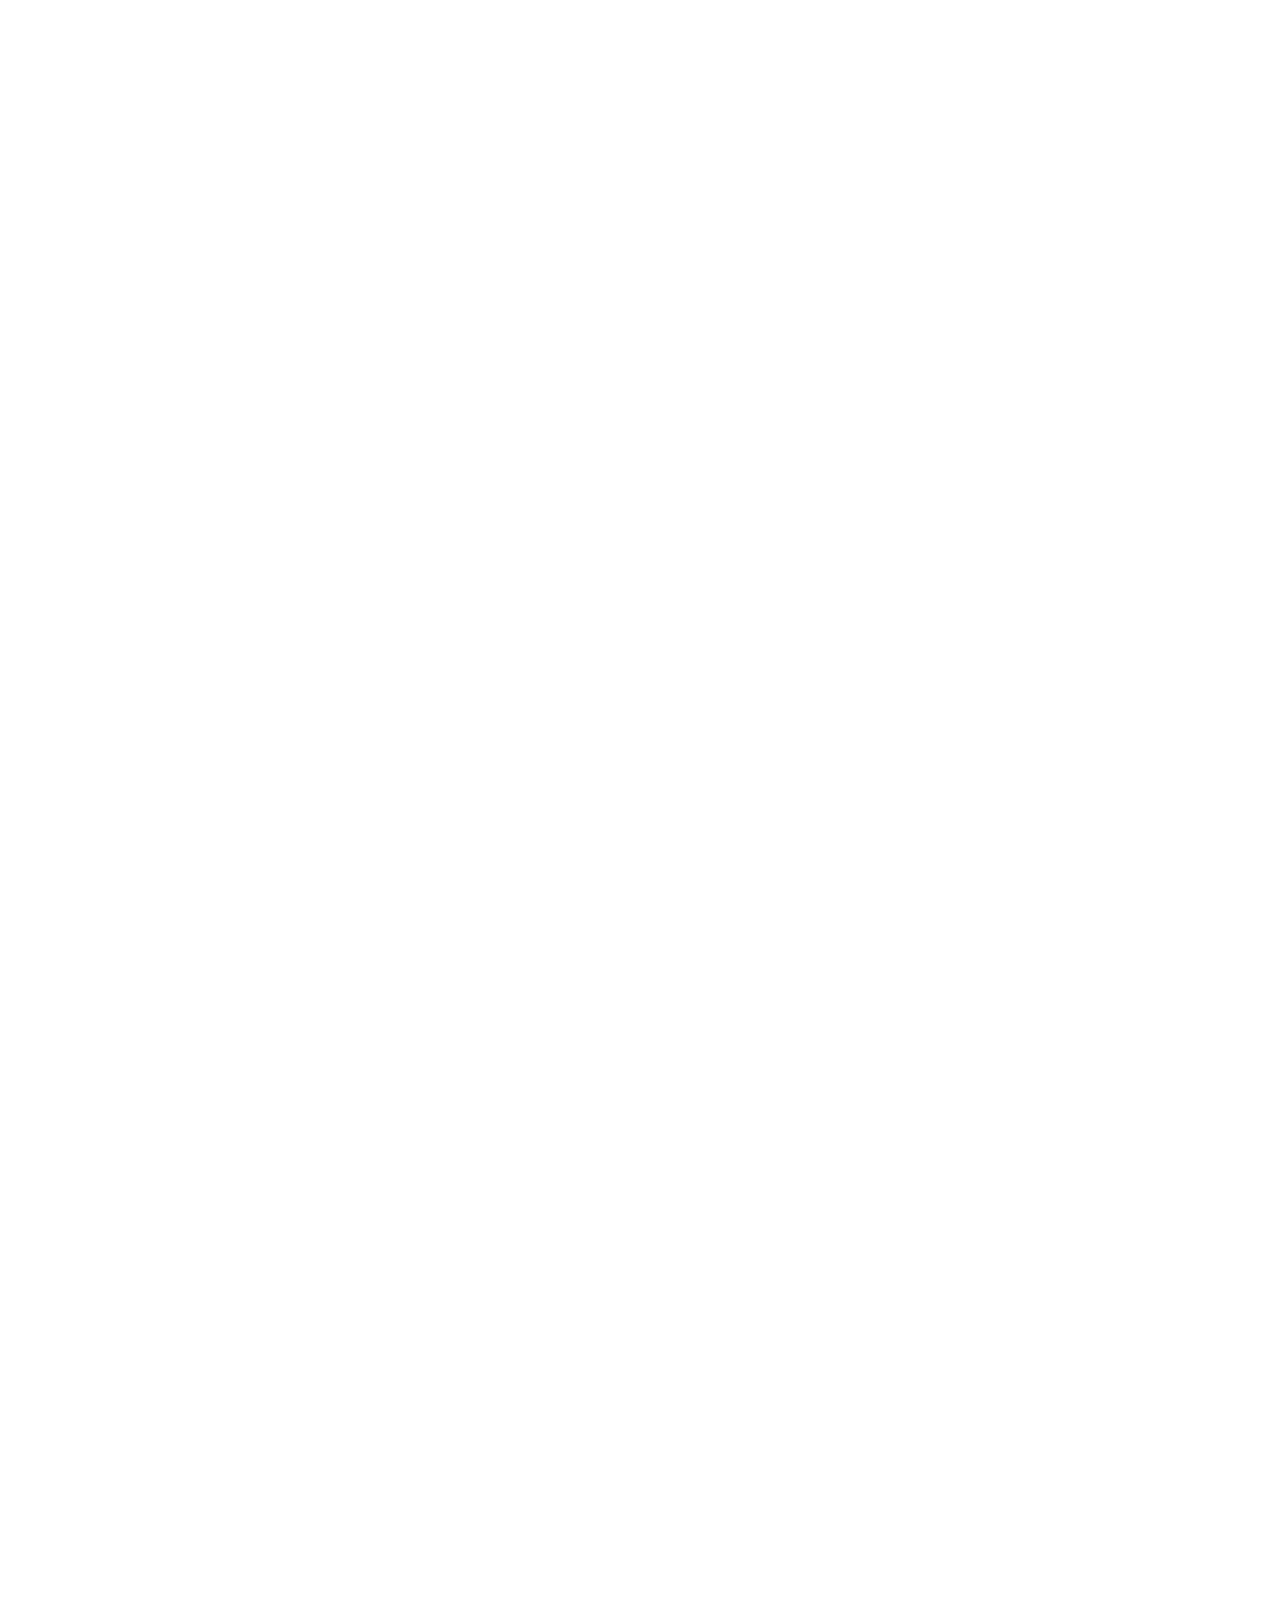
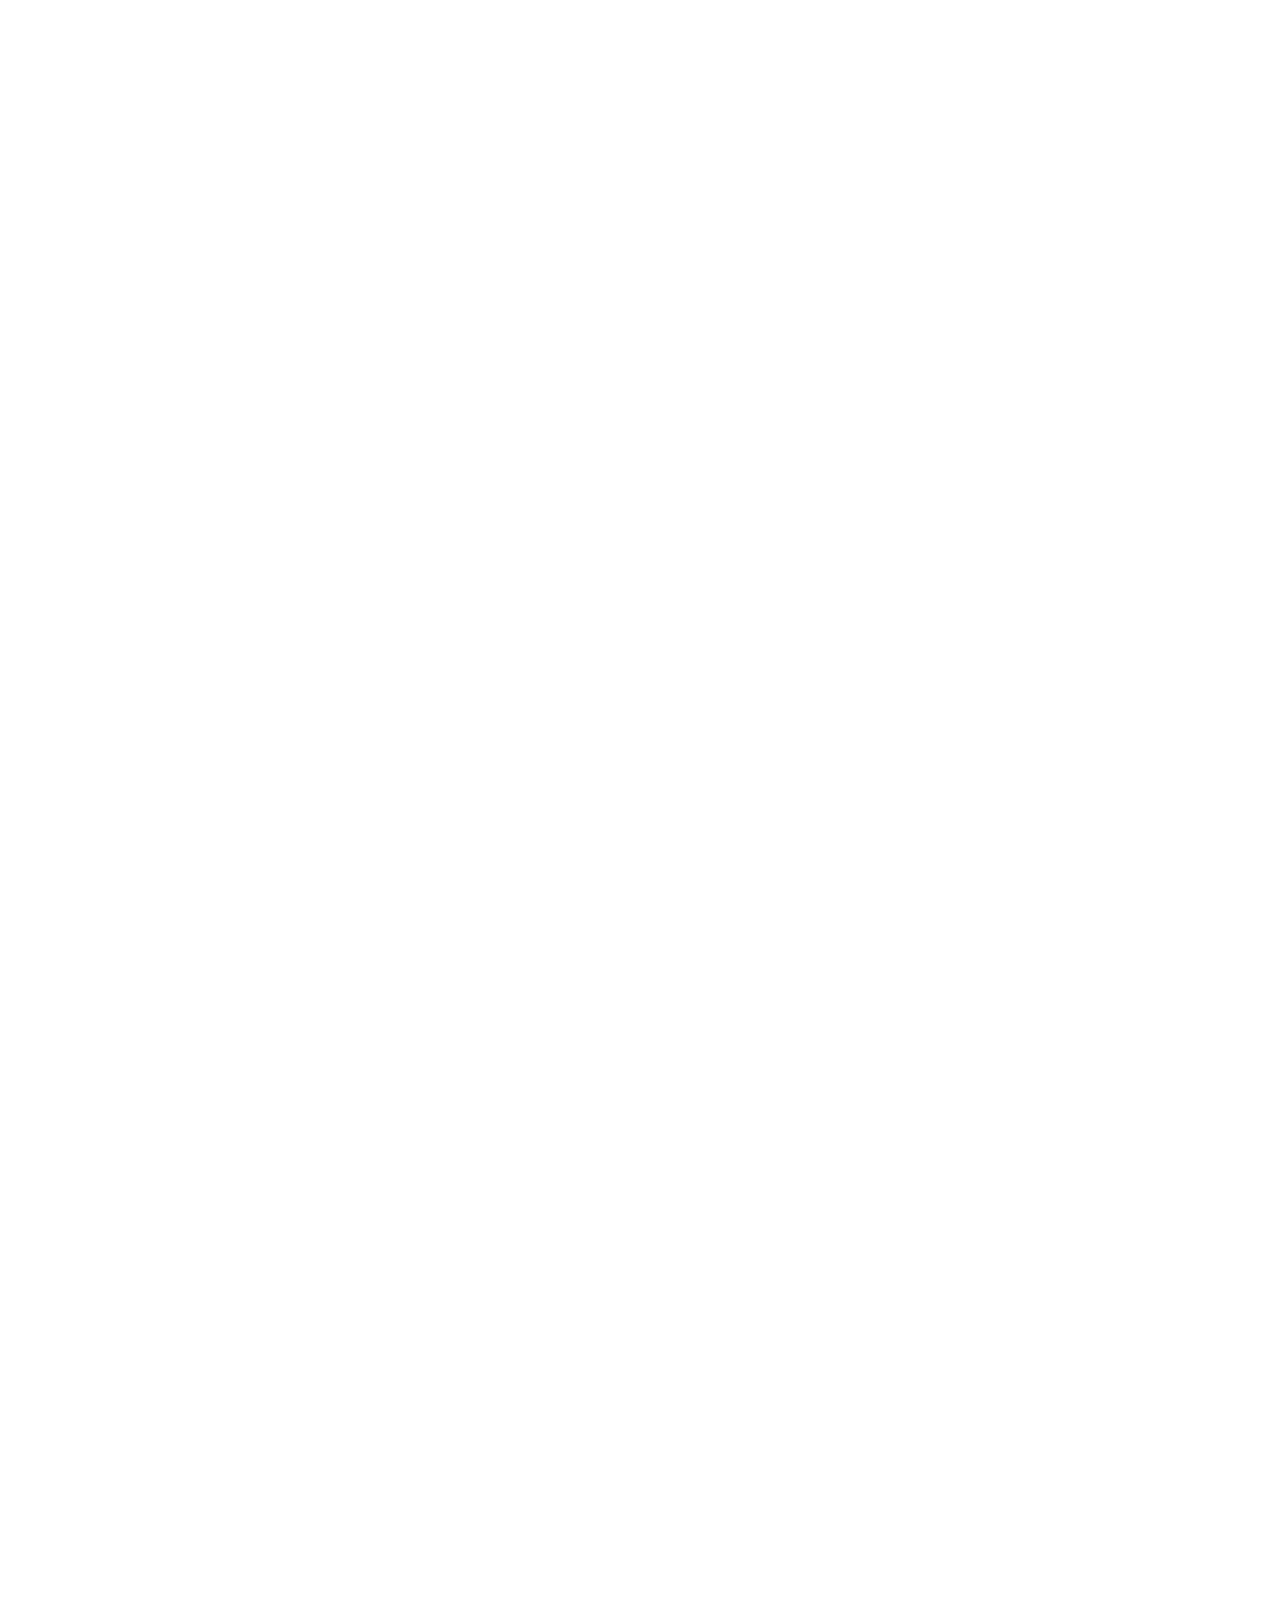
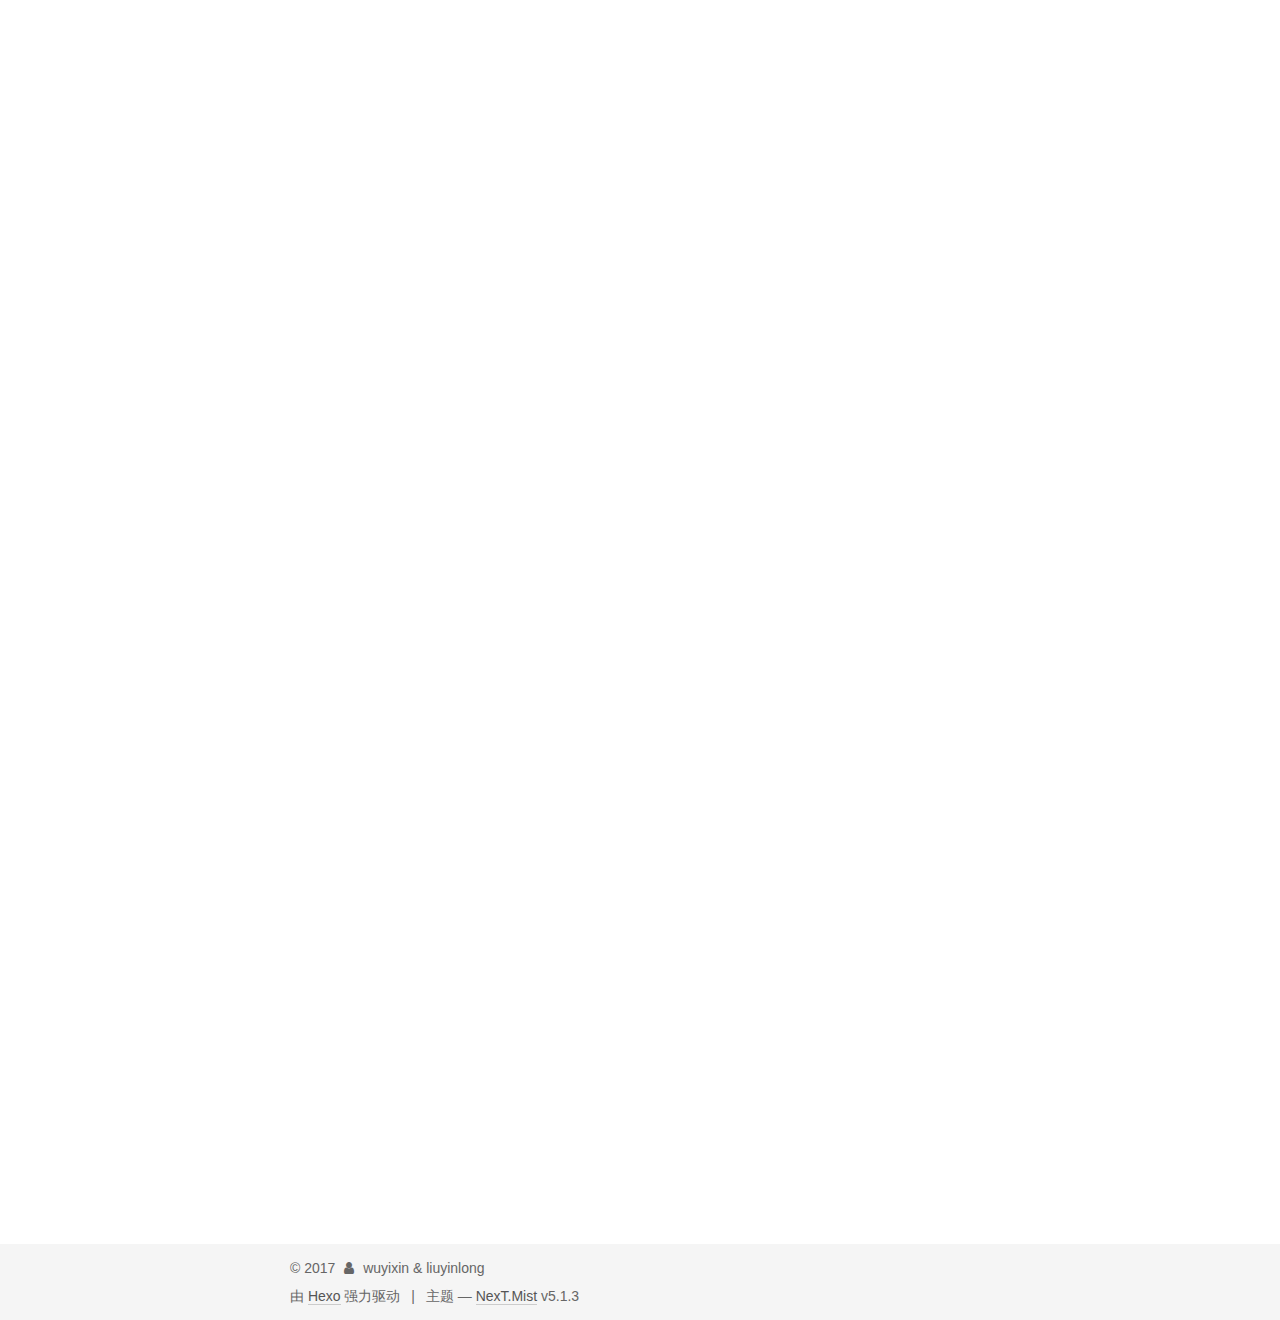
==== commit 662acd99: "Site updated: 2017-12-08 13:43:41" ====
--- a/index.html
+++ b/index.html
@@ -1,89 +1,542 @@
 <!DOCTYPE html>
-<html>
+
+
+
+  
+
+
+<html class="theme-next mist use-motion" lang="zh-Hans">
 <head>
-  <meta charset="utf-8">
-  
-
-  
-  <title>Hexo</title>
-  <meta name="viewport" content="width=device-width, initial-scale=1, maximum-scale=1">
-  <meta property="og:type" content="website">
-<meta property="og:title" content="Hexo">
-<meta property="og:url" content="http://yoursite.com/index.html">
-<meta property="og:site_name" content="Hexo">
+  <meta charset="UTF-8"/>
+<meta http-equiv="X-UA-Compatible" content="IE=edge" />
+<meta name="viewport" content="width=device-width, initial-scale=1, maximum-scale=1"/>
+<meta name="theme-color" content="#222">
+
+
+
+
+
+
+
+
+
+<meta http-equiv="Cache-Control" content="no-transform" />
+<meta http-equiv="Cache-Control" content="no-siteapp" />
+
+
+
+
+
+
+
+
+
+
+
+
+
+
+
+
+  
+  
+  <link href="/lib/fancybox/source/jquery.fancybox.css?v=2.1.5" rel="stylesheet" type="text/css" />
+
+
+
+
+
+
+
+<link href="/lib/font-awesome/css/font-awesome.min.css?v=4.6.2" rel="stylesheet" type="text/css" />
+
+<link href="/css/main.css?v=5.1.3" rel="stylesheet" type="text/css" />
+
+
+  <link rel="apple-touch-icon" sizes="180x180" href="/images/apple-touch-icon.png?v=5.1.3">
+
+
+  <link rel="icon" type="image/png" sizes="32x32" href="/images/favicon-32x32.png?v=5.1.3">
+
+
+  <link rel="icon" type="image/png" sizes="16x16" href="/images/favicon-16x16.png?v=5.1.3">
+
+
+  <link rel="mask-icon" href="/images/logo.svg?v=5.1.3" color="#222">
+
+
+
+
+
+  <meta name="keywords" content="Hexo, NexT" />
+
+
+
+
+
+
+
+
+
+
+<meta property="og:type" content="website">
+<meta property="og:title" content="journeydev.io">
+<meta property="og:url" content="https://journeydev.io/index.html">
+<meta property="og:site_name" content="journeydev.io">
+<meta property="og:locale" content="zh-Hans">
 <meta name="twitter:card" content="summary">
-<meta name="twitter:title" content="Hexo">
-  
-    <link rel="alternate" href="/atom.xml" title="Hexo" type="application/atom+xml">
-  
-  
-    <link rel="icon" href="/favicon.png">
-  
-  
-    <link href="//fonts.googleapis.com/css?family=Source+Code+Pro" rel="stylesheet" type="text/css">
-  
-  <link rel="stylesheet" href="/css/style.css">
+<meta name="twitter:title" content="journeydev.io">
+
+
+
+<script type="text/javascript" id="hexo.configurations">
+  var NexT = window.NexT || {};
+  var CONFIG = {
+    root: '/',
+    scheme: 'Mist',
+    version: '5.1.3',
+    sidebar: {"position":"left","display":"post","offset":12,"b2t":false,"scrollpercent":false,"onmobile":false},
+    fancybox: true,
+    tabs: true,
+    motion: {"enable":true,"async":false,"transition":{"post_block":"fadeIn","post_header":"slideDownIn","post_body":"slideDownIn","coll_header":"slideLeftIn","sidebar":"slideUpIn"}},
+    duoshuo: {
+      userId: '0',
+      author: '博主'
+    },
+    algolia: {
+      applicationID: '',
+      apiKey: '',
+      indexName: '',
+      hits: {"per_page":10},
+      labels: {"input_placeholder":"Search for Posts","hits_empty":"We didn't find any results for the search: ${query}","hits_stats":"${hits} results found in ${time} ms"}
+    }
+  };
+</script>
+
+
+
+  <link rel="canonical" href="https://journeydev.io/"/>
+
+
+
+
+
+  <title>journeydev.io</title>
+  
+
+
+
+
+
+
+
+
 </head>
 
-<body>
-  <div id="container">
-    <div id="wrap">
-      <header id="header">
-  <div id="banner"></div>
-  <div id="header-outer" class="outer">
-    <div id="header-title" class="inner">
-      <h1 id="logo-wrap">
-        <a href="/" id="logo">Hexo</a>
-      </h1>
-      
+<body itemscope itemtype="http://schema.org/WebPage" lang="zh-Hans">
+
+  
+  
+    
+  
+
+  <div class="container sidebar-position-left 
+  page-home">
+    <div class="headband"></div>
+
+    <header id="header" class="header" itemscope itemtype="http://schema.org/WPHeader">
+      <div class="header-inner"><div class="site-brand-wrapper">
+  <div class="site-meta ">
+    
+
+    <div class="custom-logo-site-title">
+      <a href="/"  class="brand" rel="start">
+        <span class="logo-line-before"><i></i></span>
+        <span class="site-title">journeydev.io</span>
+        <span class="logo-line-after"><i></i></span>
+      </a>
     </div>
-    <div id="header-inner" class="inner">
-      <nav id="main-nav">
-        <a id="main-nav-toggle" class="nav-icon"></a>
-        
-          <a class="main-nav-link" href="/">Home</a>
-        
-          <a class="main-nav-link" href="/archives">Archives</a>
-        
-      </nav>
-      <nav id="sub-nav">
-        
-          <a id="nav-rss-link" class="nav-icon" href="/atom.xml" title="RSS Feed"></a>
-        
-        <a id="nav-search-btn" class="nav-icon" title="Suche"></a>
-      </nav>
-      <div id="search-form-wrap">
-        <form action="//google.com/search" method="get" accept-charset="UTF-8" class="search-form"><input type="search" name="q" class="search-form-input" placeholder="Search"><button type="submit" class="search-form-submit">&#xF002;</button><input type="hidden" name="sitesearch" value="http://yoursite.com"></form>
-      </div>
+      
+        <p class="site-subtitle">About Development</p>
+      
+  </div>
+
+  <div class="site-nav-toggle">
+    <button>
+      <span class="btn-bar"></span>
+      <span class="btn-bar"></span>
+      <span class="btn-bar"></span>
+    </button>
+  </div>
+</div>
+
+<nav class="site-nav">
+  
+
+  
+    <ul id="menu" class="menu">
+      
+        
+        <li class="menu-item menu-item-home">
+          <a href="/" rel="section">
+            
+              <i class="menu-item-icon fa fa-fw fa-home"></i> <br />
+            
+            首页
+          </a>
+        </li>
+      
+        
+        <li class="menu-item menu-item-archives">
+          <a href="/archives/" rel="section">
+            
+              <i class="menu-item-icon fa fa-fw fa-archive"></i> <br />
+            
+            归档
+          </a>
+        </li>
+      
+
+      
+    </ul>
+  
+
+  
+</nav>
+
+
+
+ </div>
+    </header>
+
+    <main id="main" class="main">
+      <div class="main-inner">
+        <div class="content-wrap">
+          <div id="content" class="content">
+            
+  <section id="posts" class="posts-expand">
+    
+      
+
+  
+
+  
+  
+  
+
+  <article class="post post-type-normal" itemscope itemtype="http://schema.org/Article">
+  
+  
+  
+  <div class="post-block">
+    <link itemprop="mainEntityOfPage" href="https://journeydev.io/2017/12/08/spring-cloud-config-server/">
+
+    <span hidden itemprop="author" itemscope itemtype="http://schema.org/Person">
+      <meta itemprop="name" content="wuyixin & liuyinlong">
+      <meta itemprop="description" content="">
+      <meta itemprop="image" content="/images/avatar.gif">
+    </span>
+
+    <span hidden itemprop="publisher" itemscope itemtype="http://schema.org/Organization">
+      <meta itemprop="name" content="journeydev.io">
+    </span>
+
+    
+      <header class="post-header">
+
+        
+        
+          <h1 class="post-title" itemprop="name headline">
+                
+                <a class="post-title-link" href="/2017/12/08/spring-cloud-config-server/" itemprop="url">Spring Cloud 之 统一配置中心</a></h1>
+        
+
+        <div class="post-meta">
+          <span class="post-time">
+            
+              <span class="post-meta-item-icon">
+                <i class="fa fa-calendar-o"></i>
+              </span>
+              
+                <span class="post-meta-item-text">发表于</span>
+              
+              <time title="创建于" itemprop="dateCreated datePublished" datetime="2017-12-08T12:55:26+08:00">
+                2017-12-08
+              </time>
+            
+
+            
+
+            
+          </span>
+
+          
+
+          
+            
+              <span class="post-comments-count">
+                <span class="post-meta-divider">|</span>
+                <span class="post-meta-item-icon">
+                  <i class="fa fa-comment-o"></i>
+                </span>
+                <a href="/2017/12/08/spring-cloud-config-server/#comments" itemprop="discussionUrl">
+                  <span class="post-comments-count disqus-comment-count"
+                        data-disqus-identifier="2017/12/08/spring-cloud-config-server/" itemprop="commentCount"></span>
+                </a>
+              </span>
+            
+          
+
+          
+          
+
+          
+
+          
+
+          
+
+        </div>
+      </header>
+    
+
+    
+    
+    
+    <div class="post-body" itemprop="articleBody">
+
+      
+      
+
+      
+        
+          
+            <p>在我们Java项目开发过程中，对于配置文件的多环境配置一般会采用以下方案：</p>
+<ol>
+<li>使用maven等构建工具基于resources自定义多环境</li>
+<li>使用市面上开源的统一配置中心，例如百度的disconf、淘宝的Diamond等</li>
+</ol>
+<p>那么本文将讲述第二个方案中一个能为任何项目提供统一配置的管理方式：Spring Cloud Config。</p>
+<h1 id="Spring-Colud-Config"><a href="#Spring-Colud-Config" class="headerlink" title="Spring Colud Config"></a>Spring Colud Config</h1><p>客户端和服务端上映射的概念与Spring Environment和PropertySource抽象相同，因此适用于任何Spring应用程序。</p>
+<p>由于配置文件通常是可读文本格式，所以Spring Cloud Config理论能为任何应用程序提供支持。</p>
+<h2 id="核心"><a href="#核心" class="headerlink" title="核心"></a>核心</h2><p>Spring Colud Config 作为 Spring Cloud 中不可缺少的一份子，拥有以下核心功能：</p>
+<ul>
+<li>多存储方式</li>
+<li>提供服务端和客户端支持</li>
+<li>支持任何程序</li>
+<li>修改实时同步</li>
+<li>版本管理（与存储方式）</li>
+<li>支持加密</li>
+</ul>
+<p>接下来，我们就一一讲解以上特性。</p>
+<h2 id="多存储方式"><a href="#多存储方式" class="headerlink" title="多存储方式"></a>多存储方式</h2><p>Spring Cloud Config 支持将配置文件存放在以下环境：</p>
+<ul>
+<li>GIT（默认）</li>
+<li>SVN</li>
+<li>FileSystem</li>
+<li>Vault</li>
+</ul>
+<p>使用 Spring Cloud Config 管理配置文件，使配置文件与具体应用程序分离，有助于更加清晰对项目进行管理。</p>
+<p>下面，通过Spring Cloud Config的主要功能以及代码实现来了解并掌握Spring Cloud Config的基本使用。</p>
+<h1 id="Quick-Start"><a href="#Quick-Start" class="headerlink" title="Quick Start"></a>Quick Start</h1><p>Spring Cloud Config 是对多环境配置文件进行统一管理，我们先把配置文件准备好。在目前开发中，我们使用最多的肯定是Git作为版本管理，Spring Cloud Config默认也使用Git进行配置文件的版本管理。</p>
+<h2 id="Git-Backend"><a href="#Git-Backend" class="headerlink" title="Git Backend"></a>Git Backend</h2><p>新建一个配置文件存放的仓库，选择有很多：Github、Gitlab、码云，按自己喜欢选<br>择即可。</p>
+<p>创建好仓库后，我们以开发中常见的4中环境（dev、test、pre、prod）作为例子，创建以下4个不同环境的配置文件并提交到仓库。</p>
+<p>本文为了测试简单方便，只加入了一个name配置，不同环境显示不同name值。</p>
+<p><strong>mimosa-dev.properties</strong><br><figure class="highlight plain"><table><tr><td class="gutter"><pre><span class="line">1</span><br></pre></td><td class="code"><pre><span class="line">name=dev</span><br></pre></td></tr></table></figure></p>
+<p><strong>mimosa-test.properties</strong><br><figure class="highlight plain"><table><tr><td class="gutter"><pre><span class="line">1</span><br></pre></td><td class="code"><pre><span class="line">name=test</span><br></pre></td></tr></table></figure></p>
+<p><strong>mimosa-pre.properties</strong><br><figure class="highlight plain"><table><tr><td class="gutter"><pre><span class="line">1</span><br></pre></td><td class="code"><pre><span class="line">name=pre</span><br></pre></td></tr></table></figure></p>
+<p><strong>mimosa-prod.properties</strong><br><figure class="highlight plain"><table><tr><td class="gutter"><pre><span class="line">1</span><br></pre></td><td class="code"><pre><span class="line">name=prod</span><br></pre></td></tr></table></figure></p>
+<h2 id="Config-Server"><a href="#Config-Server" class="headerlink" title="Config Server"></a>Config Server</h2><p>Config Server 是管理配置文件并对外提供配置文件的地方。</p>
+<h2 id="Gradle-Config"><a href="#Gradle-Config" class="headerlink" title="Gradle Config"></a>Gradle Config</h2><p>除了强制指定使用Maven外，所有项目我都使用Gradle，配置更简单、明了。</p>
+<blockquote>
+<p>较之于Maven或者Ant的XML配置脚本，Gradle使用的Grovvy脚本杀伤力太大了，爱美之心，人皆有之，相比于七旬老妇松松垮垮的皱纹，大家肯定都喜欢少女紧致的脸蛋，XML就是那老妇的皱纹。(引用至<a href="http://www.infoq.com/cn/news/2011/04/xxb-maven-6-gradle" target="_blank" rel="noopener">Gradle，构建工具的未来？</a>)</p>
+</blockquote>
+<figure class="highlight groovy"><table><tr><td class="gutter"><pre><span class="line">1</span><br><span class="line">2</span><br><span class="line">3</span><br><span class="line">4</span><br><span class="line">5</span><br><span class="line">6</span><br><span class="line">7</span><br><span class="line">8</span><br><span class="line">9</span><br><span class="line">10</span><br><span class="line">11</span><br><span class="line">12</span><br><span class="line">13</span><br><span class="line">14</span><br><span class="line">15</span><br><span class="line">16</span><br><span class="line">17</span><br><span class="line">18</span><br><span class="line">19</span><br><span class="line">20</span><br><span class="line">21</span><br><span class="line">22</span><br><span class="line">23</span><br><span class="line">24</span><br><span class="line">25</span><br><span class="line">26</span><br><span class="line">27</span><br><span class="line">28</span><br><span class="line">29</span><br><span class="line">30</span><br><span class="line">31</span><br><span class="line">32</span><br><span class="line">33</span><br><span class="line">34</span><br><span class="line">35</span><br><span class="line">36</span><br><span class="line">37</span><br><span class="line">38</span><br><span class="line">39</span><br><span class="line">40</span><br></pre></td><td class="code"><pre><span class="line">group <span class="string">'me.lyinlong.mimosa'</span></span><br><span class="line">version <span class="string">'1.0-SNAPSHOT'</span></span><br><span class="line"></span><br><span class="line">repositories &#123;</span><br><span class="line">    maven &#123;</span><br><span class="line">        url <span class="string">'https://repo.spring.io/libs-snapshot'</span></span><br><span class="line">    &#125;</span><br><span class="line">&#125;</span><br><span class="line"></span><br><span class="line">buildscript &#123;</span><br><span class="line">    ext &#123;</span><br><span class="line">        springBootVersion = <span class="string">'2.0.0.M3'</span></span><br><span class="line">    &#125;</span><br><span class="line">    repositories &#123;</span><br><span class="line">        mavenCentral()</span><br><span class="line">        maven&#123;url <span class="string">'https://repo.spring.io/libs-snapshot'</span>&#125;</span><br><span class="line">        maven&#123; url <span class="string">'https://repo.spring.io/snapshot'</span> &#125;</span><br><span class="line">    &#125;</span><br><span class="line">    dependencies &#123;</span><br><span class="line">        classpath(<span class="string">"org.springframework.boot:spring-boot-gradle-plugin:$&#123;springBootVersion&#125;"</span>)</span><br><span class="line">    &#125;</span><br><span class="line">&#125;</span><br><span class="line"></span><br><span class="line">apply <span class="string">plugin:</span> <span class="string">'java'</span></span><br><span class="line">apply <span class="string">plugin:</span> <span class="string">'org.springframework.boot'</span></span><br><span class="line">apply <span class="string">plugin:</span> <span class="string">"io.spring.dependency-management"</span></span><br><span class="line"></span><br><span class="line">dependencyManagement &#123;</span><br><span class="line">    imports &#123;</span><br><span class="line">        mavenBom <span class="string">':spring-cloud-dependencies:Finchley.BUILD-SNAPSHOT'</span></span><br><span class="line">    &#125;</span><br><span class="line">&#125;</span><br><span class="line"></span><br><span class="line">dependencies &#123;</span><br><span class="line">    compile <span class="string">group:</span> <span class="string">'org.springframework.cloud'</span>, <span class="string">name:</span> <span class="string">'spring-cloud-config-server'</span>, <span class="string">version:</span> <span class="string">'2.0.0.M2'</span></span><br><span class="line">&#125;</span><br><span class="line">repositories &#123;</span><br><span class="line">    maven &#123; url <span class="string">'https://repo.spring.io/libs-snapshot'</span> &#125;</span><br><span class="line">    maven&#123; url <span class="string">'https://repo.spring.io/snapshot'</span> &#125;</span><br><span class="line">&#125;</span><br></pre></td></tr></table></figure>
+<h2 id="配置"><a href="#配置" class="headerlink" title="配置"></a>配置</h2><p>在项目的resources目录新建：<strong>application.yml</strong> 文件并写入以下内容，如果创建的仓库是公共的，可以删除 <strong>username</strong> 和 <strong>password</strong> 配置项。<br>当然，如果你觉得直接使用密码不是你的做事风格，我们也可以使用ssh方式：只需要将uri改为具体的ssh风格地址。(<a href="#">使用SSH可能会遇到的问题</a> , <a href="http://cloud.spring.io/spring-cloud-config/single/spring-cloud-config.html#_git_ssh_configuration_using_properties" target="_blank" rel="noopener">更详细的SSH配置</a> )</p>
+<figure class="highlight yml"><table><tr><td class="gutter"><pre><span class="line">1</span><br><span class="line">2</span><br><span class="line">3</span><br><span class="line">4</span><br><span class="line">5</span><br><span class="line">6</span><br><span class="line">7</span><br><span class="line">8</span><br><span class="line">9</span><br><span class="line">10</span><br><span class="line">11</span><br><span class="line">12</span><br></pre></td><td class="code"><pre><span class="line"><span class="attr">spring:</span></span><br><span class="line"><span class="attr">  cloud:</span></span><br><span class="line"><span class="attr">    config:</span></span><br><span class="line"><span class="attr">      server:</span></span><br><span class="line"><span class="attr">        git:</span></span><br><span class="line"><span class="attr">          uri:</span> <span class="attr">https://github.com/eightpigs/spring-cloud-config-repo.git</span></span><br><span class="line"><span class="attr">        username:</span> <span class="string">admin</span></span><br><span class="line"><span class="attr">        password:</span> <span class="number">123</span></span><br><span class="line"><span class="attr">  application:</span></span><br><span class="line"><span class="attr">    name:</span> <span class="string">config-server</span></span><br><span class="line"><span class="attr">server:</span></span><br><span class="line"><span class="attr">  port:</span> <span class="number">8888</span></span><br></pre></td></tr></table></figure>
+<hr>
+<h2 id="Application"><a href="#Application" class="headerlink" title="Application"></a>Application</h2><p>Spring Boot以开箱即用为理念，在配置好Gradle引入配置之后，只需添加一个启动类并添加好相应的注解即可。使用<strong>@EnableConfigServer</strong> 启用Spring Config Server。</p>
+<figure class="highlight java"><table><tr><td class="gutter"><pre><span class="line">1</span><br><span class="line">2</span><br><span class="line">3</span><br><span class="line">4</span><br><span class="line">5</span><br><span class="line">6</span><br><span class="line">7</span><br><span class="line">8</span><br><span class="line">9</span><br><span class="line">10</span><br><span class="line">11</span><br><span class="line">12</span><br><span class="line">13</span><br></pre></td><td class="code"><pre><span class="line"><span class="keyword">package</span> me.lyinlong.mimosa;</span><br><span class="line"></span><br><span class="line"><span class="keyword">import</span> org.springframework.boot.SpringApplication;</span><br><span class="line"><span class="keyword">import</span> org.springframework.boot.autoconfigure.SpringBootApplication;</span><br><span class="line"><span class="keyword">import</span> org.springframework.cloud.config.server.EnableConfigServer;</span><br><span class="line"></span><br><span class="line"><span class="meta">@EnableConfigServer</span></span><br><span class="line"><span class="meta">@SpringBootApplication</span></span><br><span class="line"><span class="keyword">public</span> <span class="class"><span class="keyword">class</span> <span class="title">Application</span> </span>&#123;</span><br><span class="line">    <span class="function"><span class="keyword">public</span> <span class="keyword">static</span> <span class="keyword">void</span> <span class="title">main</span><span class="params">(String[] args)</span> </span>&#123;</span><br><span class="line">        SpringApplication.run(Application.class, args);</span><br><span class="line">    &#125;</span><br><span class="line">&#125;</span><br></pre></td></tr></table></figure>
+<p>以上配置正确后，供配置中心正常运行的配置项就已经完全写完了。访问 <a href="http://localhost:8888/mimosa/dev/" target="_blank" rel="noopener">http://localhost:8888/mimosa/dev/</a> 即可得到Spring Cloud Config转换后的配置内容：<br><figure class="highlight json"><table><tr><td class="gutter"><pre><span class="line">1</span><br><span class="line">2</span><br><span class="line">3</span><br><span class="line">4</span><br><span class="line">5</span><br><span class="line">6</span><br><span class="line">7</span><br><span class="line">8</span><br><span class="line">9</span><br><span class="line">10</span><br><span class="line">11</span><br><span class="line">12</span><br><span class="line">13</span><br></pre></td><td class="code"><pre><span class="line">&#123;</span><br><span class="line">    <span class="attr">"name"</span>: <span class="string">"mimosa"</span>,</span><br><span class="line">    <span class="attr">"profiles"</span>: [<span class="string">"dev"</span>],</span><br><span class="line">    <span class="attr">"label"</span>: <span class="literal">null</span>,</span><br><span class="line">    <span class="attr">"version"</span>: <span class="string">"4d1561220245ab2ed56a6a39a070e16c5cd20ea4"</span>,</span><br><span class="line">    <span class="attr">"state"</span>: <span class="literal">null</span>,</span><br><span class="line">    <span class="attr">"propertySources"</span>: [&#123;</span><br><span class="line">        <span class="attr">"name"</span>: <span class="string">"github:eightpigs/spring-cloud-config-repo.git/mimosa-dev.properties"</span>,</span><br><span class="line">        <span class="attr">"source"</span>: &#123;</span><br><span class="line">            <span class="attr">"name"</span>: <span class="string">"dev"</span></span><br><span class="line">        &#125;</span><br><span class="line">    &#125;]</span><br><span class="line">&#125;</span><br></pre></td></tr></table></figure></p>
+<p>其中：<strong>propertySources.source</strong> 部分就是刚刚我们配置文件的具体内容。</p>
+<p>当然，如果你想更获取精简的内容，你可以直接使用文件名访问 <a href="http://localhost:8888/mimosa-dev.properties" target="_blank" rel="noopener">http://localhost:8888/mimosa-dev.properties</a><br>得到的内容将会是这样的：<br><figure class="highlight java"><table><tr><td class="gutter"><pre><span class="line">1</span><br></pre></td><td class="code"><pre><span class="line">name: dev</span><br></pre></td></tr></table></figure></p>
+<p>带着成功的喜悦，我们接下来好好看看其中的一些细节和其他特性。</p>
+<h2 id="实时更新"><a href="#实时更新" class="headerlink" title="实时更新"></a>实时更新</h2><p>启动Config Server之后，在不停止项目的情况下，修改 <strong>mimosa-dev.properties</strong> 配置文件：<br><figure class="highlight plain"><table><tr><td class="gutter"><pre><span class="line">1</span><br><span class="line">2</span><br></pre></td><td class="code"><pre><span class="line">name=dev</span><br><span class="line">intro=这是开发环境的配置</span><br></pre></td></tr></table></figure></p>
+<p>刷新页面看看内容是不是也实时变化了？通过Config Server 的实时更新特性，大大降低了以前更动配置文件必须重启系统的次数。</p>
+<h2 id="占位符"><a href="#占位符" class="headerlink" title="占位符"></a>占位符</h2><p>Spring Cloud Config 在对应多系统多环境的情况下，提供以下占位符，增加系统的灵活性：</p>
+<ul>
+<li><p><strong>{application}</strong> 应用名称占位符</p>
+</li>
+<li><p><strong>{profile}</strong> 可以理解为一个项目的附属信息占位，可以用于对应用程序的环境区分（dev、test、prod等）</p>
+</li>
+<li><p><strong>{label}</strong> 可选的git标签，可以是git的commit id、分支名、和标签</p>
+</li>
+</ul>
+<p>配置中心是对其他应用程序提供配置服务，每个配置信息应该要标识出属于哪个应用、属于应用的哪个环境，所以不难理解 <strong>{application}</strong> 和 <strong>{profile}</strong> 的具体作用。当然，<strong>{profile}</strong> 不一定是作为应用部署环境的标识，在上面也说明了，<strong>{profile}</strong> 可以理解为应用程序的附属信息，你可以用它来标识任何内容。</p>
+<h3 id="资源格式（在请求地址中使用占位符）"><a href="#资源格式（在请求地址中使用占位符）" class="headerlink" title="资源格式（在请求地址中使用占位符）"></a>资源格式（在请求地址中使用占位符）</h3><p>因为统一配置中心是对其他应用程序提供服务的，所以在资源请求方面制定了非常清晰的规范（Web接口的访问形式）：</p>
+<ul>
+<li>/{application}/{profile}[/{label}]</li>
+<li>/{application}-{profile}.yml</li>
+<li>/{label}/{application}-{profile}.yml</li>
+<li>/{application}-{profile}.properties</li>
+<li>/{label}/{application}-{profile}.properties</li>
+</ul>
+<p>其中，<strong>yml</strong> 和 <strong>properties</strong> 的各两种方式是一样的，这是因为Spring Boot开始，配置文件就只有 <strong>properties</strong> 和 <strong>yml</strong> 两种格式。所以，不同的资源格式排除资源的扩展名后只有3种。</p>
+<p>我更为推荐使用第一种方式，除了提供更多信息供程序处理外，该资源的访问形式也是更加清晰明了，因为我们使用 Config Server 之后，并不是特别关心资源的文件格式，最终的返回内容格式都是一致的。</p>
+<p>回过头看看之前为了获取精简内容而使用的方式，是不是能够对应上。</p>
+<h2 id="模式匹配"><a href="#模式匹配" class="headerlink" title="模式匹配"></a>模式匹配</h2><p>模式匹配使用<strong>pattern</strong>配置项进行配置。我们来看看官方的例子：</p>
+<figure class="highlight yml"><table><tr><td class="gutter"><pre><span class="line">1</span><br><span class="line">2</span><br><span class="line">3</span><br><span class="line">4</span><br><span class="line">5</span><br><span class="line">6</span><br><span class="line">7</span><br><span class="line">8</span><br><span class="line">9</span><br><span class="line">10</span><br><span class="line">11</span><br><span class="line">12</span><br><span class="line">13</span><br><span class="line">14</span><br></pre></td><td class="code"><pre><span class="line"><span class="attr">spring:</span></span><br><span class="line"><span class="attr">  cloud:</span></span><br><span class="line"><span class="attr">    config:</span></span><br><span class="line"><span class="attr">      server:</span></span><br><span class="line"><span class="attr">        git:</span></span><br><span class="line"><span class="attr">          uri:</span> <span class="attr">https://github.com/spring-cloud-samples/config-repo</span></span><br><span class="line"><span class="attr">          repos:</span></span><br><span class="line"><span class="attr">            simple:</span> <span class="attr">https://github.com/simple/config-repo</span></span><br><span class="line"><span class="attr">            special:</span></span><br><span class="line"><span class="attr">              pattern:</span> <span class="string">special*/dev*,*special*/dev*</span></span><br><span class="line"><span class="attr">              uri:</span> <span class="attr">https://github.com/special/config-repo</span></span><br><span class="line"><span class="attr">            local:</span></span><br><span class="line"><span class="attr">              pattern:</span> <span class="string">local*</span></span><br><span class="line"><span class="attr">              uri:</span> <span class="attr">file:/home/configsvc/config-repo</span></span><br></pre></td></tr></table></figure>
+<p>我们先理解一下模式匹配的基本规则：<br><strong>pattern</strong> 配置项的内容是通配符 与 <strong>{application}</strong> 和 <strong>{profile}</strong> 组合的一组匹配规则，将调用配置中心的应用程序（调用方 / config client）与具体仓库匹配起来。如果调用方的 <strong>{application}</strong> 与定义的仓库模式没有一个匹配上，则使用默认的仓库地址，也就是 <strong>spring.cloud.config.server.git.uri</strong></p>
+<p>知道了上面的基本规则，很好理解上面3个仓库的匹配模式：</p>
+<ul>
+<li><p><strong>simple</strong> 仅匹配 <strong>{application}</strong> 为 simple 的调用方</p>
+</li>
+<li><p><strong>special</strong> 匹配 <strong>{application}</strong> 以 “special” 开头 或者 <strong>{application}</strong> 包含 “special” 和 <strong>{profile}</strong> 以 “dev” 开头 的调用方</p>
+</li>
+<li><p><strong>local</strong> 匹配 <strong>{application}</strong> 以 “local” 开头的所有调用方</p>
+</li>
+</ul>
+<p>以上的pattern的内容可以使用YAML数组语法改写为一下样子：</p>
+<figure class="highlight yml"><table><tr><td class="gutter"><pre><span class="line">1</span><br><span class="line">2</span><br><span class="line">3</span><br><span class="line">4</span><br><span class="line">5</span><br><span class="line">6</span><br><span class="line">7</span><br><span class="line">8</span><br><span class="line">9</span><br><span class="line">10</span><br><span class="line">11</span><br><span class="line">12</span><br></pre></td><td class="code"><pre><span class="line"><span class="attr">spring:</span></span><br><span class="line"><span class="attr">  cloud:</span></span><br><span class="line"><span class="attr">    config:</span></span><br><span class="line"><span class="attr">      server:</span></span><br><span class="line"><span class="attr">        git:</span></span><br><span class="line"><span class="attr">          uri:</span> <span class="attr">https://github.com/spring-cloud-samples/config-repo</span></span><br><span class="line"><span class="attr">          repos:</span></span><br><span class="line"><span class="attr">            special:</span></span><br><span class="line"><span class="attr">              pattern:</span> </span><br><span class="line"><span class="bullet">                -</span> <span class="string">'special*/dev*'</span></span><br><span class="line"><span class="bullet">                -</span> <span class="string">'*special*/dev*'</span></span><br><span class="line"><span class="attr">              uri:</span> <span class="attr">https://github.com/special/config-repo</span></span><br></pre></td></tr></table></figure>
+<p>推荐使用YAML数组的形式，配置文件的结果更清晰。</p>
+<h2 id="启动时检查"><a href="#启动时检查" class="headerlink" title="启动时检查"></a>启动时检查</h2><figure class="highlight yml"><table><tr><td class="gutter"><pre><span class="line">1</span><br><span class="line">2</span><br><span class="line">3</span><br><span class="line">4</span><br><span class="line">5</span><br><span class="line">6</span><br><span class="line">7</span><br><span class="line">8</span><br><span class="line">9</span><br><span class="line">10</span><br><span class="line">11</span><br></pre></td><td class="code"><pre><span class="line"><span class="attr">spring:</span></span><br><span class="line"><span class="attr">  cloud:</span></span><br><span class="line"><span class="attr">    config:</span></span><br><span class="line"><span class="attr">      server:</span></span><br><span class="line"><span class="attr">        git:</span></span><br><span class="line"><span class="attr">          uri:</span> <span class="attr">https://github.com/eightpigs/spring-cloud-config-repo.git</span></span><br><span class="line"><span class="attr">          clone-on-start:</span> <span class="literal">true</span></span><br><span class="line"><span class="attr">  application:</span></span><br><span class="line"><span class="attr">    name:</span> <span class="string">config-server</span></span><br><span class="line"><span class="attr">server:</span></span><br><span class="line"><span class="attr">  port:</span> <span class="number">8888</span></span><br></pre></td></tr></table></figure>
+<p>可以看到在上面的配置中，使用了 <strong>clone-on-start</strong> 配置项，该配置项的作用是在启动是就克隆仓库信息，可以实现在启动是检测配置的仓库是否能够正常访问。</p>
+<p>如果是一个不可访问的仓库，系统将无法正常系统。</p>
+<p>如果没有使用该配置项，仓库将会在被首次请求时克隆。</p>
+<h2 id="Security"><a href="#Security" class="headerlink" title="Security"></a>Security</h2><p>Spring Cloud Config Server 可以很方便与同系的 <strong>spring security</strong> 集成。只需要在添加在gradle中添加引入 <strong>spring-boot-starter-security</strong> 依赖并在 <strong>application.yml</strong> 中加入以下代码：</p>
+<figure class="highlight yml"><table><tr><td class="gutter"><pre><span class="line">1</span><br><span class="line">2</span><br><span class="line">3</span><br><span class="line">4</span><br></pre></td><td class="code"><pre><span class="line"><span class="attr">security:</span></span><br><span class="line"><span class="attr">  user:</span></span><br><span class="line"><span class="attr">    name:</span> <span class="string">root</span></span><br><span class="line"><span class="attr">    password:</span> <span class="string">root</span></span><br></pre></td></tr></table></figure>
+<p>然后打开浏览器访问，即可看到需要输入用户名、密码的效果了。</p>
+
+          
+        
+      
     </div>
+    
+    
+    
+
+    
+
+    
+
+    
+
+    <footer class="post-footer">
+      
+
+      
+
+      
+
+      
+      
+        <div class="post-eof"></div>
+      
+    </footer>
   </div>
-</header>
-      <div class="outer">
-        <section id="main">
-  
-    <article id="post-hello-world" class="article article-type-post" itemscope itemprop="blogPost">
-  <div class="article-meta">
-    <a href="/2017/12/08/hello-world/" class="article-date">
-  <time datetime="2017-12-08T02:57:32.720Z" itemprop="datePublished">2017-12-08</time>
-</a>
-    
-  </div>
-  <div class="article-inner">
-    
-    
-      <header class="article-header">
-        
-  
-    <h1 itemprop="name">
-      <a class="article-title" href="/2017/12/08/hello-world/">Hello World</a>
-    </h1>
-  
-
+  
+  
+  
+  </article>
+
+
+    
+      
+
+  
+
+  
+  
+  
+
+  <article class="post post-type-normal" itemscope itemtype="http://schema.org/Article">
+  
+  
+  
+  <div class="post-block">
+    <link itemprop="mainEntityOfPage" href="https://journeydev.io/2017/12/08/hello-world/">
+
+    <span hidden itemprop="author" itemscope itemtype="http://schema.org/Person">
+      <meta itemprop="name" content="wuyixin & liuyinlong">
+      <meta itemprop="description" content="">
+      <meta itemprop="image" content="/images/avatar.gif">
+    </span>
+
+    <span hidden itemprop="publisher" itemscope itemtype="http://schema.org/Organization">
+      <meta itemprop="name" content="journeydev.io">
+    </span>
+
+    
+      <header class="post-header">
+
+        
+        
+          <h1 class="post-title" itemprop="name headline">
+                
+                <a class="post-title-link" href="/2017/12/08/hello-world/" itemprop="url">Hello World</a></h1>
+        
+
+        <div class="post-meta">
+          <span class="post-time">
+            
+              <span class="post-meta-item-icon">
+                <i class="fa fa-calendar-o"></i>
+              </span>
+              
+                <span class="post-meta-item-text">发表于</span>
+              
+              <time title="创建于" itemprop="dateCreated datePublished" datetime="2017-12-08T10:57:32+08:00">
+                2017-12-08
+              </time>
+            
+
+            
+
+            
+          </span>
+
+          
+
+          
+            
+              <span class="post-comments-count">
+                <span class="post-meta-divider">|</span>
+                <span class="post-meta-item-icon">
+                  <i class="fa fa-comment-o"></i>
+                </span>
+                <a href="/2017/12/08/hello-world/#comments" itemprop="discussionUrl">
+                  <span class="post-comments-count disqus-comment-count"
+                        data-disqus-identifier="2017/12/08/hello-world/" itemprop="commentCount"></span>
+                </a>
+              </span>
+            
+          
+
+          
+          
+
+          
+
+          
+
+          
+
+        </div>
       </header>
     
-    <div class="article-entry" itemprop="articleBody">
-      
-        <p>Welcome to <a href="https://hexo.io/" target="_blank" rel="noopener">Hexo</a>! This is your very first post. Check <a href="https://hexo.io/docs/" target="_blank" rel="noopener">documentation</a> for more info. If you get any problems when using Hexo, you can find the answer in <a href="https://hexo.io/docs/troubleshooting.html" target="_blank" rel="noopener">troubleshooting</a> or you can ask me on <a href="https://github.com/hexojs/hexo/issues" target="_blank" rel="noopener">GitHub</a>.</p>
+
+    
+    
+    
+    <div class="post-body" itemprop="articleBody">
+
+      
+      
+
+      
+        
+          
+            <p>Welcome to <a href="https://hexo.io/" target="_blank" rel="noopener">Hexo</a>! This is your very first post. Check <a href="https://hexo.io/docs/" target="_blank" rel="noopener">documentation</a> for more info. If you get any problems when using Hexo, you can find the answer in <a href="https://hexo.io/docs/troubleshooting.html" target="_blank" rel="noopener">troubleshooting</a> or you can ask me on <a href="https://github.com/hexojs/hexo/issues" target="_blank" rel="noopener">GitHub</a>.</p>
 <h2 id="Quick-Start"><a href="#Quick-Start" class="headerlink" title="Quick Start"></a>Quick Start</h2><h3 id="Create-a-new-post"><a href="#Create-a-new-post" class="headerlink" title="Create a new post"></a>Create a new post</h3><figure class="highlight bash"><table><tr><td class="gutter"><pre><span class="line">1</span><br></pre></td><td class="code"><pre><span class="line">$ hexo new <span class="string">"My New Post"</span></span><br></pre></td></tr></table></figure>
 <p>More info: <a href="https://hexo.io/docs/writing.html" target="_blank" rel="noopener">Writing</a></p>
 <h3 id="Run-server"><a href="#Run-server" class="headerlink" title="Run server"></a>Run server</h3><figure class="highlight bash"><table><tr><td class="gutter"><pre><span class="line">1</span><br></pre></td><td class="code"><pre><span class="line">$ hexo server</span><br></pre></td></tr></table></figure>
@@ -93,91 +546,292 @@
 <h3 id="Deploy-to-remote-sites"><a href="#Deploy-to-remote-sites" class="headerlink" title="Deploy to remote sites"></a>Deploy to remote sites</h3><figure class="highlight bash"><table><tr><td class="gutter"><pre><span class="line">1</span><br></pre></td><td class="code"><pre><span class="line">$ hexo deploy</span><br></pre></td></tr></table></figure>
 <p>More info: <a href="https://hexo.io/docs/deployment.html" target="_blank" rel="noopener">Deployment</a></p>
 
+          
+        
       
     </div>
-    <footer class="article-footer">
-      <a data-url="http://yoursite.com/2017/12/08/hello-world/" data-id="cjaxbq5dw00002x1vwypn77zi" class="article-share-link">Teilen</a>
-      
+    
+    
+    
+
+    
+
+    
+
+    
+
+    <footer class="post-footer">
+      
+
+      
+
+      
+
+      
+      
+        <div class="post-eof"></div>
       
     </footer>
   </div>
   
-</article>
-
-
-  
-
-
-</section>
-        
-          <aside id="sidebar">
-  
-    
-
-  
-    
-
-  
-    
-  
-    
-  <div class="widget-wrap">
-    <h3 class="widget-title">Archiv</h3>
-    <div class="widget">
-      <ul class="archive-list"><li class="archive-list-item"><a class="archive-list-link" href="/archives/2017/12/">December 2017</a></li></ul>
+  
+  
+  </article>
+
+
+    
+  </section>
+
+  
+
+
+          </div>
+          
+
+
+          
+
+        </div>
+        
+          
+  
+  <div class="sidebar-toggle">
+    <div class="sidebar-toggle-line-wrap">
+      <span class="sidebar-toggle-line sidebar-toggle-line-first"></span>
+      <span class="sidebar-toggle-line sidebar-toggle-line-middle"></span>
+      <span class="sidebar-toggle-line sidebar-toggle-line-last"></span>
     </div>
   </div>
 
-
-  
-    
-  <div class="widget-wrap">
-    <h3 class="widget-title">letzter Beitrag</h3>
-    <div class="widget">
-      <ul>
-        
-          <li>
-            <a href="/2017/12/08/hello-world/">Hello World</a>
-          </li>
-        
-      </ul>
+  <aside id="sidebar" class="sidebar">
+    
+    <div class="sidebar-inner">
+
+      
+
+      
+
+      <section class="site-overview-wrap sidebar-panel sidebar-panel-active">
+        <div class="site-overview">
+          <div class="site-author motion-element" itemprop="author" itemscope itemtype="http://schema.org/Person">
+            
+              <p class="site-author-name" itemprop="name">wuyixin & liuyinlong</p>
+              <p class="site-description motion-element" itemprop="description"></p>
+          </div>
+
+          <nav class="site-state motion-element">
+
+            
+              <div class="site-state-item site-state-posts">
+              
+                <a href="/archives/">
+              
+                  <span class="site-state-item-count">2</span>
+                  <span class="site-state-item-name">日志</span>
+                </a>
+              </div>
+            
+
+            
+
+            
+
+          </nav>
+
+          
+
+          <div class="links-of-author motion-element">
+            
+          </div>
+
+          
+          
+
+          
+          
+
+          
+
+        </div>
+      </section>
+
+      
+
+      
+
     </div>
+  </aside>
+
+
+        
+      </div>
+    </main>
+
+    <footer id="footer" class="footer">
+      <div class="footer-inner">
+        <div class="copyright">&copy; <span itemprop="copyrightYear">2017</span>
+  <span class="with-love">
+    <i class="fa fa-user"></i>
+  </span>
+  <span class="author" itemprop="copyrightHolder">wuyixin & liuyinlong</span>
+
+  
+</div>
+
+
+  <div class="powered-by">由 <a class="theme-link" target="_blank" href="https://hexo.io">Hexo</a> 强力驱动</div>
+
+
+
+  <span class="post-meta-divider">|</span>
+
+
+
+  <div class="theme-info">主题 &mdash; <a class="theme-link" target="_blank" href="https://github.com/iissnan/hexo-theme-next">NexT.Mist</a> v5.1.3</div>
+
+
+
+
+        
+
+
+
+
+
+
+
+        
+      </div>
+    </footer>
+
+    
+      <div class="back-to-top">
+        <i class="fa fa-arrow-up"></i>
+        
+      </div>
+    
+
   </div>
 
   
-</aside>
-        
-      </div>
-      <footer id="footer">
-  
-  <div class="outer">
-    <div id="footer-info" class="inner">
-      &copy; 2017 John Doe<br>
-      Powered by <a href="http://hexo.io/" target="_blank">Hexo</a>
-    </div>
-  </div>
-</footer>
-    </div>
-    <nav id="mobile-nav">
-  
-    <a href="/" class="mobile-nav-link">Home</a>
-  
-    <a href="/archives" class="mobile-nav-link">Archives</a>
-  
-</nav>
-    
-
-<script src="//ajax.googleapis.com/ajax/libs/jquery/2.0.3/jquery.min.js"></script>
-
-
-  <link rel="stylesheet" href="/fancybox/jquery.fancybox.css">
-  <script src="/fancybox/jquery.fancybox.pack.js"></script>
-
-
-<script src="/js/script.js"></script>
-
-
-
-  </div>
+
+<script type="text/javascript">
+  if (Object.prototype.toString.call(window.Promise) !== '[object Function]') {
+    window.Promise = null;
+  }
+</script>
+
+
+
+
+
+
+
+
+
+  
+
+
+
+
+
+
+
+
+
+
+
+
+  
+  <script type="text/javascript" src="/lib/jquery/index.js?v=2.1.3"></script>
+
+  
+  <script type="text/javascript" src="/lib/fastclick/lib/fastclick.min.js?v=1.0.6"></script>
+
+  
+  <script type="text/javascript" src="/lib/jquery_lazyload/jquery.lazyload.js?v=1.9.7"></script>
+
+  
+  <script type="text/javascript" src="/lib/velocity/velocity.min.js?v=1.2.1"></script>
+
+  
+  <script type="text/javascript" src="/lib/velocity/velocity.ui.min.js?v=1.2.1"></script>
+
+  
+  <script type="text/javascript" src="/lib/fancybox/source/jquery.fancybox.pack.js?v=2.1.5"></script>
+
+
+  
+
+
+  <script type="text/javascript" src="/js/src/utils.js?v=5.1.3"></script>
+
+  <script type="text/javascript" src="/js/src/motion.js?v=5.1.3"></script>
+
+
+
+  
+  
+
+  
+
+  
+
+
+  <script type="text/javascript" src="/js/src/bootstrap.js?v=5.1.3"></script>
+
+
+
+  
+
+
+  
+
+    
+      <script id="dsq-count-scr" src="https://http://disqus.com/by/eightpigs.disqus.com/count.js" async></script>
+    
+
+    
+
+  
+
+
+
+
+	
+
+
+
+
+
+  
+
+
+
+
+
+
+
+
+
+
+  
+
+
+
+
+
+  
+
+  
+
+  
+
+  
+
+  
+
+  
+
 </body>
-</html>+</html>
--- a/css/main.css
+++ b/css/main.css
@@ -0,0 +1,2912 @@
+/* normalize.css v3.0.2 | MIT License | git.io/normalize */
+html {
+  font-family: sans-serif; /* 1 */
+  -ms-text-size-adjust: 100%; /* 2 */
+  -webkit-text-size-adjust: 100%; /* 2 */
+}
+body {
+  margin: 0;
+}
+article,
+aside,
+details,
+figcaption,
+figure,
+footer,
+header,
+hgroup,
+main,
+menu,
+nav,
+section,
+summary {
+  display: block;
+}
+audio,
+canvas,
+progress,
+video {
+  display: inline-block; /* 1 */
+  vertical-align: baseline; /* 2 */
+}
+audio:not([controls]) {
+  display: none;
+  height: 0;
+}
+[hidden],
+template {
+  display: none;
+}
+a {
+  background-color: transparent;
+}
+a:active,
+a:hover {
+  outline: 0;
+}
+abbr[title] {
+  border-bottom: 1px dotted;
+}
+b,
+strong {
+  font-weight: bold;
+}
+dfn {
+  font-style: italic;
+}
+h1 {
+  font-size: 2em;
+  margin: 0.67em 0;
+}
+mark {
+  background: #ff0;
+  color: #000;
+}
+small {
+  font-size: 80%;
+}
+sub,
+sup {
+  font-size: 75%;
+  line-height: 0;
+  position: relative;
+  vertical-align: baseline;
+}
+sup {
+  top: -0.5em;
+}
+sub {
+  bottom: -0.25em;
+}
+img {
+  border: 0;
+}
+svg:not(:root) {
+  overflow: hidden;
+}
+figure {
+  margin: 1em 40px;
+}
+hr {
+  -moz-box-sizing: content-box;
+  box-sizing: content-box;
+  height: 0;
+}
+pre {
+  overflow: auto;
+}
+code,
+kbd,
+pre,
+samp {
+  font-family: monospace, monospace;
+  font-size: 1em;
+}
+button,
+input,
+optgroup,
+select,
+textarea {
+  color: inherit; /* 1 */
+  font: inherit; /* 2 */
+  margin: 0; /* 3 */
+}
+button {
+  overflow: visible;
+}
+button,
+select {
+  text-transform: none;
+}
+button,
+html input[type="button"],
+input[type="reset"],
+input[type="submit"] {
+  -webkit-appearance: button; /* 2 */
+  cursor: pointer; /* 3 */
+}
+button[disabled],
+html input[disabled] {
+  cursor: default;
+}
+button::-moz-focus-inner,
+input::-moz-focus-inner {
+  border: 0;
+  padding: 0;
+}
+input {
+  line-height: normal;
+}
+input[type="checkbox"],
+input[type="radio"] {
+  box-sizing: border-box; /* 1 */
+  padding: 0; /* 2 */
+}
+input[type="number"]::-webkit-inner-spin-button,
+input[type="number"]::-webkit-outer-spin-button {
+  height: auto;
+}
+input[type="search"] {
+  -webkit-appearance: textfield; /* 1 */
+  -moz-box-sizing: content-box;
+  -webkit-box-sizing: content-box; /* 2 */
+  box-sizing: content-box;
+}
+input[type="search"]::-webkit-search-cancel-button,
+input[type="search"]::-webkit-search-decoration {
+  -webkit-appearance: none;
+}
+fieldset {
+  border: 1px solid #c0c0c0;
+  margin: 0 2px;
+  padding: 0.35em 0.625em 0.75em;
+}
+legend {
+  border: 0; /* 1 */
+  padding: 0; /* 2 */
+}
+textarea {
+  overflow: auto;
+}
+optgroup {
+  font-weight: bold;
+}
+table {
+  border-collapse: collapse;
+  border-spacing: 0;
+}
+td,
+th {
+  padding: 0;
+}
+::selection {
+  background: #262a30;
+  color: #fff;
+}
+body {
+  position: relative;
+  font-family: 'Lato', "PingFang SC", "Microsoft YaHei", sans-serif;
+  font-size: 14px;
+  line-height: 2;
+  color: #555;
+  background: #fff;
+}
+@media (max-width: 767px) {
+  body {
+    padding-right: 0 !important;
+  }
+}
+@media (min-width: 768px) and (max-width: 991px) {
+  body {
+    padding-right: 0 !important;
+  }
+}
+@media (min-width: 1600px) {
+  body {
+    font-size: 16px;
+  }
+}
+h1,
+h2,
+h3,
+h4,
+h5,
+h6 {
+  margin: 0;
+  padding: 0;
+  font-weight: bold;
+  line-height: 1.5;
+  font-family: 'Lato', "PingFang SC", "Microsoft YaHei", sans-serif;
+}
+h2,
+h3,
+h4,
+h5,
+h6 {
+  margin: 20px 0 15px;
+}
+h1 {
+  font-size: 24px;
+}
+@media (max-width: 767px) {
+  h1 {
+    font-size: 20px;
+  }
+}
+h2 {
+  font-size: 22px;
+}
+@media (max-width: 767px) {
+  h2 {
+    font-size: 18px;
+  }
+}
+h3 {
+  font-size: 20px;
+}
+@media (max-width: 767px) {
+  h3 {
+    font-size: 16px;
+  }
+}
+h4 {
+  font-size: 18px;
+}
+@media (max-width: 767px) {
+  h4 {
+    font-size: 14px;
+  }
+}
+h5 {
+  font-size: 16px;
+}
+@media (max-width: 767px) {
+  h5 {
+    font-size: 12px;
+  }
+}
+h6 {
+  font-size: 14px;
+}
+@media (max-width: 767px) {
+  h6 {
+    font-size: 10px;
+  }
+}
+p {
+  margin: 0 0 20px 0;
+}
+a {
+  color: #555;
+  text-decoration: none;
+  outline: none;
+  border-bottom: 1px solid #999;
+  word-wrap: break-word;
+}
+a:hover {
+  color: #222;
+  border-bottom-color: #222;
+}
+blockquote {
+  margin: 0;
+  padding: 0;
+}
+img {
+  display: block;
+  margin: auto;
+  max-width: 100%;
+  height: auto;
+}
+hr {
+  margin: 40px 0;
+  height: 3px;
+  border: none;
+  background-color: #ddd;
+  background-image: repeating-linear-gradient(-45deg, #fff, #fff 4px, transparent 4px, transparent 8px);
+}
+blockquote {
+  padding: 0 15px;
+  color: #666;
+  border-left: 4px solid #ddd;
+}
+blockquote cite::before {
+  content: "-";
+  padding: 0 5px;
+}
+dt {
+  font-weight: 700;
+}
+dd {
+  margin: 0;
+  padding: 0;
+}
+kbd {
+  border: 1px solid #ccc;
+  border-radius: 0.2em;
+  box-shadow: 0.1em 0.1em 0.2em rgba(0,0,0,0.1);
+  background-color: #f9f9f9;
+  font-family: inherit;
+  background-image: -webkit-linear-gradient(top, #eee, #fff, #eee);
+  padding: 0.1em 0.3em;
+  white-space: nowrap;
+}
+.text-left {
+  text-align: left;
+}
+.text-center {
+  text-align: center;
+}
+.text-right {
+  text-align: right;
+}
+.text-justify {
+  text-align: justify;
+}
+.text-nowrap {
+  white-space: nowrap;
+}
+.text-lowercase {
+  text-transform: lowercase;
+}
+.text-uppercase {
+  text-transform: uppercase;
+}
+.text-capitalize {
+  text-transform: capitalize;
+}
+.center-block {
+  display: block;
+  margin-left: auto;
+  margin-right: auto;
+}
+.clearfix:before,
+.clearfix:after {
+  content: " ";
+  display: table;
+}
+.clearfix:after {
+  clear: both;
+}
+.pullquote {
+  width: 45%;
+}
+.pullquote.left {
+  float: left;
+  margin-left: 5px;
+  margin-right: 10px;
+}
+.pullquote.right {
+  float: right;
+  margin-left: 10px;
+  margin-right: 5px;
+}
+.affix.affix.affix {
+  position: fixed;
+}
+.translation {
+  margin-top: -20px;
+  font-size: 14px;
+  color: #999;
+}
+.scrollbar-measure {
+  width: 100px;
+  height: 100px;
+  overflow: scroll;
+  position: absolute;
+  top: -9999px;
+}
+.use-motion .motion-element {
+  opacity: 0;
+}
+table {
+  margin: 20px 0;
+  width: 100%;
+  border-collapse: collapse;
+  border-spacing: 0;
+  border: 1px solid #ddd;
+  font-size: 14px;
+  table-layout: fixed;
+  word-wrap: break-all;
+}
+table>tbody>tr:nth-of-type(odd) {
+  background-color: #f9f9f9;
+}
+table>tbody>tr:hover {
+  background-color: #f5f5f5;
+}
+caption,
+th,
+td {
+  padding: 8px;
+  text-align: left;
+  vertical-align: middle;
+  font-weight: normal;
+}
+th,
+td {
+  border-bottom: 3px solid #ddd;
+  border-right: 1px solid #eee;
+}
+th {
+  padding-bottom: 10px;
+  font-weight: 700;
+}
+td {
+  border-bottom-width: 1px;
+}
+html,
+body {
+  height: 100%;
+}
+.container {
+  position: relative;
+  min-height: 100%;
+}
+.header-inner {
+  margin: 0 auto;
+  padding: 100px 0 70px;
+  width: 700px;
+}
+@media (min-width: 1600px) {
+  .container .header-inner {
+    width: 900px;
+  }
+}
+.main {
+  padding-bottom: 150px;
+}
+.main-inner {
+  margin: 0 auto;
+  width: 700px;
+}
+@media (min-width: 1600px) {
+  .container .main-inner {
+    width: 900px;
+  }
+}
+.footer {
+  position: absolute;
+  left: 0;
+  bottom: 0;
+  width: 100%;
+  min-height: 50px;
+}
+.footer-inner {
+  box-sizing: border-box;
+  margin: 20px auto;
+  width: 700px;
+}
+@media (min-width: 1600px) {
+  .container .footer-inner {
+    width: 900px;
+  }
+}
+pre,
+.highlight {
+  overflow: auto;
+  margin: 20px 0;
+  padding: 0;
+  font-size: 13px;
+  color: #ccc;
+  background: #2d2d2d;
+  line-height: 1.6;
+}
+pre,
+code {
+  font-family: consolas, Menlo, "PingFang SC", "Microsoft YaHei", monospace;
+}
+code {
+  padding: 2px 4px;
+  word-wrap: break-word;
+  color: #555;
+  background: #eee;
+  border-radius: 3px;
+  font-size: 13px;
+}
+pre {
+  padding: 10px;
+}
+pre code {
+  padding: 0;
+  color: #ccc;
+  background: none;
+  text-shadow: none;
+}
+.highlight {
+  border-radius: 1px;
+}
+.highlight pre {
+  border: none;
+  margin: 0;
+  padding: 10px 0;
+}
+.highlight table {
+  margin: 0;
+  width: auto;
+  border: none;
+}
+.highlight td {
+  border: none;
+  padding: 0;
+}
+.highlight figcaption {
+  font-size: 1em;
+  color: #ccc;
+  line-height: 1em;
+  margin-bottom: 1em;
+}
+.highlight figcaption:before,
+.highlight figcaption:after {
+  content: " ";
+  display: table;
+}
+.highlight figcaption:after {
+  clear: both;
+}
+.highlight figcaption a {
+  float: right;
+  color: #ccc;
+}
+.highlight figcaption a:hover {
+  border-bottom-color: #ccc;
+}
+.highlight .gutter pre {
+  padding-left: 10px;
+  padding-right: 10px;
+  color: #999;
+  text-align: right;
+  background-color: #1b1b1b;
+}
+.highlight .code pre {
+  width: 100%;
+  padding-left: 10px;
+  padding-right: 10px;
+  background-color: #2d2d2d;
+}
+.highlight .line {
+  height: 20px;
+}
+.gutter {
+  -webkit-user-select: none;
+  -moz-user-select: none;
+  -ms-user-select: none;
+  user-select: none;
+}
+.gist table {
+  width: auto;
+}
+.gist table td {
+  border: none;
+}
+pre .deletion {
+  background: #008000;
+}
+pre .addition {
+  background: #800000;
+}
+pre .meta {
+  color: #c9c;
+}
+pre .comment {
+  color: #999;
+}
+pre .variable,
+pre .attribute,
+pre .tag,
+pre .regexp,
+pre .ruby .constant,
+pre .xml .tag .title,
+pre .xml .pi,
+pre .xml .doctype,
+pre .html .doctype,
+pre .css .id,
+pre .css .class,
+pre .css .pseudo {
+  color: #f2777a;
+}
+pre .number,
+pre .preprocessor,
+pre .built_in,
+pre .literal,
+pre .params,
+pre .constant,
+pre .command {
+  color: #f99157;
+}
+pre .ruby .class .title,
+pre .css .rules .attribute,
+pre .string,
+pre .value,
+pre .inheritance,
+pre .header,
+pre .ruby .symbol,
+pre .xml .cdata,
+pre .special,
+pre .number,
+pre .formula {
+  color: #9c9;
+}
+pre .title,
+pre .css .hexcolor {
+  color: #6cc;
+}
+pre .function,
+pre .python .decorator,
+pre .python .title,
+pre .ruby .function .title,
+pre .ruby .title .keyword,
+pre .perl .sub,
+pre .javascript .title,
+pre .coffeescript .title {
+  color: #69c;
+}
+pre .keyword,
+pre .javascript .function {
+  color: #c9c;
+}
+.full-image.full-image.full-image {
+  border: none;
+  max-width: 100%;
+  width: auto;
+  margin: 20px auto;
+}
+@media (min-width: 992px) {
+  .full-image.full-image.full-image {
+    max-width: none;
+    width: 110%;
+    margin: 25px -5%;
+  }
+}
+.blockquote-center,
+.page-home .post-type-quote blockquote,
+.page-post-detail .post-type-quote blockquote {
+  position: relative;
+  margin: 40px 0;
+  padding: 0;
+  border-left: none;
+  text-align: center;
+}
+.blockquote-center::before,
+.page-home .post-type-quote blockquote::before,
+.page-post-detail .post-type-quote blockquote::before,
+.blockquote-center::after,
+.page-home .post-type-quote blockquote::after,
+.page-post-detail .post-type-quote blockquote::after {
+  position: absolute;
+  content: ' ';
+  display: block;
+  width: 100%;
+  height: 24px;
+  opacity: 0.2;
+  background-repeat: no-repeat;
+  background-position: 0 -6px;
+  background-size: 22px 22px;
+}
+.blockquote-center::before,
+.page-home .post-type-quote blockquote::before,
+.page-post-detail .post-type-quote blockquote::before {
+  top: -20px;
+  background-image: url("../images/quote-l.svg");
+  border-top: 1px solid #ccc;
+}
+.blockquote-center::after,
+.page-home .post-type-quote blockquote::after,
+.page-post-detail .post-type-quote blockquote::after {
+  bottom: -20px;
+  background-image: url("../images/quote-r.svg");
+  border-bottom: 1px solid #ccc;
+  background-position: 100% 8px;
+}
+.blockquote-center p,
+.page-home .post-type-quote blockquote p,
+.page-post-detail .post-type-quote blockquote p,
+.blockquote-center div,
+.page-home .post-type-quote blockquote div,
+.page-post-detail .post-type-quote blockquote div {
+  text-align: center;
+}
+.post .post-body .group-picture img {
+  box-sizing: border-box;
+  padding: 0 3px;
+  border: none;
+}
+.post .group-picture-row {
+  overflow: hidden;
+  margin-top: 6px;
+}
+.post .group-picture-row:first-child {
+  margin-top: 0;
+}
+.post .group-picture-column {
+  float: left;
+}
+.page-post-detail .post-body .group-picture-column {
+  float: none;
+  margin-top: 10px;
+  width: auto !important;
+}
+.page-post-detail .post-body .group-picture-column img {
+  margin: 0 auto;
+}
+.page-archive .group-picture-container {
+  overflow: hidden;
+}
+.page-archive .group-picture-row {
+  float: left;
+}
+.page-archive .group-picture-row:first-child {
+  margin-top: 6px;
+}
+.page-archive .group-picture-column {
+  max-width: 150px;
+  max-height: 150px;
+}
+.post-body .note {
+  position: relative;
+  padding: 15px;
+  margin-bottom: 20px;
+  border: 1px solid #eee;
+  border-left-width: 5px;
+  border-radius: 3px;
+}
+.post-body .note h2,
+.post-body .note h3,
+.post-body .note h4,
+.post-body .note h5,
+.post-body .note h6 {
+  margin-top: 0;
+  margin-bottom: 0;
+  border-bottom: initial;
+  padding-top: 0 !important;
+}
+.post-body .note p:first-child,
+.post-body .note ul:first-child,
+.post-body .note ol:first-child,
+.post-body .note table:first-child,
+.post-body .note pre:first-child,
+.post-body .note blockquote:first-child {
+  margin-top: 0;
+}
+.post-body .note p:last-child,
+.post-body .note ul:last-child,
+.post-body .note ol:last-child,
+.post-body .note table:last-child,
+.post-body .note pre:last-child,
+.post-body .note blockquote:last-child {
+  margin-bottom: 0;
+}
+.post-body .note.default {
+  border-left-color: #777;
+}
+.post-body .note.default h2,
+.post-body .note.default h3,
+.post-body .note.default h4,
+.post-body .note.default h5,
+.post-body .note.default h6 {
+  color: #777;
+}
+.post-body .note.primary {
+  border-left-color: #6f42c1;
+}
+.post-body .note.primary h2,
+.post-body .note.primary h3,
+.post-body .note.primary h4,
+.post-body .note.primary h5,
+.post-body .note.primary h6 {
+  color: #6f42c1;
+}
+.post-body .note.info {
+  border-left-color: #428bca;
+}
+.post-body .note.info h2,
+.post-body .note.info h3,
+.post-body .note.info h4,
+.post-body .note.info h5,
+.post-body .note.info h6 {
+  color: #428bca;
+}
+.post-body .note.success {
+  border-left-color: #5cb85c;
+}
+.post-body .note.success h2,
+.post-body .note.success h3,
+.post-body .note.success h4,
+.post-body .note.success h5,
+.post-body .note.success h6 {
+  color: #5cb85c;
+}
+.post-body .note.warning {
+  border-left-color: #f0ad4e;
+}
+.post-body .note.warning h2,
+.post-body .note.warning h3,
+.post-body .note.warning h4,
+.post-body .note.warning h5,
+.post-body .note.warning h6 {
+  color: #f0ad4e;
+}
+.post-body .note.danger {
+  border-left-color: #d9534f;
+}
+.post-body .note.danger h2,
+.post-body .note.danger h3,
+.post-body .note.danger h4,
+.post-body .note.danger h5,
+.post-body .note.danger h6 {
+  color: #d9534f;
+}
+.post-body .label {
+  display: inline;
+  padding: 0 2px;
+  white-space: nowrap;
+}
+.post-body .label.default {
+  background-color: #f0f0f0;
+}
+.post-body .label.primary {
+  background-color: #efe6f7;
+}
+.post-body .label.info {
+  background-color: #e5f2f8;
+}
+.post-body .label.success {
+  background-color: #e7f4e9;
+}
+.post-body .label.warning {
+  background-color: #fcf6e1;
+}
+.post-body .label.danger {
+  background-color: #fae8eb;
+}
+.post-body .tabs {
+  position: relative;
+  display: block;
+  margin-bottom: 20px;
+  padding-top: 10px;
+}
+.post-body .tabs ul.nav-tabs {
+  margin: 0;
+  padding: 0;
+  display: flex;
+  margin-bottom: -1px;
+}
+@media (max-width: 413px) {
+  .post-body .tabs ul.nav-tabs {
+    display: block;
+    margin-bottom: 5px;
+  }
+}
+.post-body .tabs ul.nav-tabs li.tab {
+  list-style-type: none !important;
+  margin: 0 0.25em 0 0;
+  border-top: 3px solid transparent;
+  border-left: 1px solid transparent;
+  border-right: 1px solid transparent;
+}
+@media (max-width: 413px) {
+  .post-body .tabs ul.nav-tabs li.tab {
+    margin: initial;
+    border-top: 1px solid transparent;
+    border-left: 3px solid transparent;
+    border-right: 1px solid transparent;
+    border-bottom: 1px solid transparent;
+  }
+}
+.post-body .tabs ul.nav-tabs li.tab a {
+  outline: 0;
+  border-bottom: initial;
+  display: block;
+  line-height: 1.8em;
+  padding: 0.25em 0.75em;
+  transition-duration: 0.2s;
+  transition-timing-function: ease-out;
+  transition-delay: 0s;
+}
+.post-body .tabs ul.nav-tabs li.tab a i {
+  width: 1.285714285714286em;
+}
+.post-body .tabs ul.nav-tabs li.tab.active {
+  border-top: 3px solid #fc6423;
+  border-left: 1px solid #ddd;
+  border-right: 1px solid #ddd;
+  background-color: #fff;
+}
+@media (max-width: 413px) {
+  .post-body .tabs ul.nav-tabs li.tab.active {
+    border-top: 1px solid #ddd;
+    border-left: 3px solid #fc6423;
+    border-right: 1px solid #ddd;
+    border-bottom: 1px solid #ddd;
+  }
+}
+.post-body .tabs ul.nav-tabs li.tab.active a {
+  cursor: default;
+  color: #555;
+}
+.post-body .tabs .tab-content {
+  background-color: #fff;
+}
+.post-body .tabs .tab-content .tab-pane {
+  border: 1px solid #ddd;
+  padding: 20px 20px 0 20px;
+}
+.post-body .tabs .tab-content .tab-pane:not(.active) {
+  display: none !important;
+}
+.post-body .tabs .tab-content .tab-pane.active {
+  display: block !important;
+}
+.btn {
+  display: inline-block;
+  padding: 0 20px;
+  font-size: 14px;
+  color: #fff;
+  background: #222;
+  border: 2px solid #222;
+  text-decoration: none;
+  border-radius: 0;
+  transition-property: background-color;
+  transition-duration: 0.2s;
+  transition-timing-function: ease-in-out;
+  transition-delay: 0s;
+}
+.btn:hover,
+.post-button .btn:hover {
+  border-color: #222;
+  color: #222;
+  background: #fff;
+}
+.btn-bar {
+  display: block;
+  width: 22px;
+  height: 2px;
+  background: #555;
+  border-radius: 1px;
+}
+.btn-bar+.btn-bar {
+  margin-top: 4px;
+}
+.pagination {
+  margin: 120px 0 40px;
+  text-align: center;
+  border-top: 1px solid #eee;
+}
+.page-number-basic,
+.pagination .prev,
+.pagination .next,
+.pagination .page-number,
+.pagination .space {
+  display: inline-block;
+  position: relative;
+  top: -1px;
+  margin: 0 10px;
+  padding: 0 11px;
+}
+@media (max-width: 767px) {
+  .page-number-basic,
+  .pagination .prev,
+  .pagination .next,
+  .pagination .page-number,
+  .pagination .space {
+    margin: 0 5px;
+  }
+}
+.pagination .prev,
+.pagination .next,
+.pagination .page-number {
+  border-bottom: 0;
+  border-top: 1px solid #eee;
+  transition-property: border-color;
+  transition-duration: 0.2s;
+  transition-timing-function: ease-in-out;
+  transition-delay: 0s;
+}
+.pagination .prev:hover,
+.pagination .next:hover,
+.pagination .page-number:hover {
+  border-top-color: #222;
+}
+.pagination .space {
+  padding: 0;
+  margin: 0;
+}
+.pagination .prev {
+  margin-left: 0;
+}
+.pagination .next {
+  margin-right: 0;
+}
+.pagination .page-number.current {
+  color: #fff;
+  background: #ccc;
+  border-top-color: #ccc;
+}
+@media (max-width: 767px) {
+  .pagination {
+    border-top: none;
+  }
+  .pagination .prev,
+  .pagination .next,
+  .pagination .page-number {
+    margin-bottom: 10px;
+    border-top: 0;
+    border-bottom: 1px solid #eee;
+    padding: 0 10px;
+  }
+  .pagination .prev:hover,
+  .pagination .next:hover,
+  .pagination .page-number:hover {
+    border-bottom-color: #222;
+  }
+}
+.comments {
+  margin: 60px 20px 0;
+}
+.tag-cloud {
+  text-align: center;
+}
+.tag-cloud a {
+  display: inline-block;
+  margin: 10px;
+}
+.back-to-top {
+  box-sizing: border-box;
+  position: fixed;
+  bottom: -100px;
+  right: 30px;
+  z-index: 1050;
+  padding: 0 6px;
+  width: 24px;
+  background: #222;
+  font-size: 12px;
+  opacity: 1;
+  color: #fff;
+  cursor: pointer;
+  text-align: center;
+  -webkit-transform: translateZ(0);
+  transition-property: bottom;
+  transition-duration: 0.2s;
+  transition-timing-function: ease-in-out;
+  transition-delay: 0s;
+}
+@media (min-width: 768px) and (max-width: 991px) {
+  .back-to-top {
+    display: none !important;
+  }
+}
+@media (max-width: 767px) {
+  .back-to-top {
+    display: none !important;
+  }
+}
+.back-to-top.back-to-top-on {
+  bottom: 19px;
+}
+.header {
+  background: transparent;
+}
+.header-inner {
+  position: relative;
+}
+.headband {
+  height: 3px;
+  background: #222;
+}
+.site-meta {
+  margin: 0;
+  text-align: left;
+}
+@media (max-width: 767px) {
+  .site-meta {
+    text-align: center;
+  }
+}
+.brand {
+  position: relative;
+  display: inline-block;
+  padding: 0 40px;
+  color: #222;
+  background: #222;
+  border-bottom: none;
+}
+.brand:hover {
+  color: #222;
+}
+.logo {
+  display: inline-block;
+  margin-right: 5px;
+  line-height: 36px;
+  vertical-align: top;
+}
+.site-title {
+  display: inline-block;
+  vertical-align: top;
+  line-height: 36px;
+  font-size: 20px;
+  font-weight: normal;
+  font-family: 'Lato', "PingFang SC", "Microsoft YaHei", sans-serif;
+}
+.site-subtitle {
+  margin-top: 10px;
+  font-size: 13px;
+  color: #999;
+}
+.use-motion .brand {
+  opacity: 0;
+}
+.use-motion .logo,
+.use-motion .site-title,
+.use-motion .site-subtitle {
+  opacity: 0;
+  position: relative;
+  top: -10px;
+}
+.site-nav-toggle {
+  display: none;
+  position: absolute;
+  top: 10px;
+  left: 10px;
+}
+@media (max-width: 767px) {
+  .site-nav-toggle {
+    display: block;
+  }
+}
+.site-nav-toggle button {
+  margin-top: 2px;
+  padding: 9px 10px;
+  background: transparent;
+  border: none;
+}
+@media (max-width: 767px) {
+  .site-nav {
+    display: none;
+    margin: 0 -10px;
+    padding: 0 10px;
+    clear: both;
+    border-top: 1px solid #ddd;
+  }
+}
+@media (min-width: 768px) and (max-width: 991px) {
+  .site-nav {
+    display: block !important;
+  }
+}
+@media (min-width: 992px) {
+  .site-nav {
+    display: block !important;
+  }
+}
+.menu {
+  margin-top: 20px;
+  padding-left: 0;
+  text-align: center;
+}
+.menu .menu-item {
+  display: inline-block;
+  margin: 0 10px;
+  list-style: none;
+}
+@media screen and (max-width: 767px) {
+  .menu .menu-item {
+    margin-top: 10px;
+  }
+}
+.menu .menu-item a {
+  display: block;
+  font-size: 13px;
+  line-height: inherit;
+  border-bottom: 1px solid transparent;
+  transition-property: border-color;
+  transition-duration: 0.2s;
+  transition-timing-function: ease-in-out;
+  transition-delay: 0s;
+}
+.menu .menu-item a:hover {
+  border-bottom-color: #222;
+}
+.menu .menu-item .fa {
+  margin-right: 5px;
+}
+.use-motion .menu-item {
+  opacity: 0;
+}
+.post-body {
+  font-family: 'Lato', "PingFang SC", "Microsoft YaHei", sans-serif;
+}
+@media (max-width: 767px) {
+  .post-body {
+    word-break: break-word;
+  }
+}
+.post-body .fancybox img {
+  display: block !important;
+  margin: 0 auto;
+  cursor: pointer;
+  cursor: zoom-in;
+  cursor: -webkit-zoom-in;
+}
+.post-body .image-caption,
+.post-body .figure .caption {
+  margin: -20px auto 15px;
+  text-align: center;
+  font-size: 14px;
+  color: #999;
+  font-weight: bold;
+  line-height: 1;
+}
+.post-sticky-flag {
+  display: inline-block;
+  font-size: 16px;
+  -ms-transform: rotate(30deg);
+  -webkit-transform: rotate(30deg);
+  -moz-transform: rotate(30deg);
+  -ms-transform: rotate(30deg);
+  -o-transform: rotate(30deg);
+  transform: rotate(30deg);
+}
+.use-motion .post-block,
+.use-motion .pagination,
+.use-motion .comments {
+  opacity: 0;
+}
+.use-motion .post-header {
+  opacity: 0;
+}
+.use-motion .post-body {
+  opacity: 0;
+}
+.use-motion .collection-title {
+  opacity: 0;
+}
+.posts-expand {
+  padding-top: 40px;
+}
+@media (max-width: 767px) {
+  .posts-expand {
+    margin: 0 20px;
+  }
+  .post-body pre .gutter pre {
+    padding-right: 10px;
+  }
+  .post-body .highlight {
+    margin-left: 0px;
+    margin-right: 0px;
+    padding: 0;
+  }
+  .post-body .highlight .gutter pre {
+    padding-right: 10px;
+  }
+}
+@media (min-width: 992px) {
+  .posts-expand .post-body {
+    text-align: justify;
+  }
+}
+.posts-expand .post-body h2,
+.posts-expand .post-body h3,
+.posts-expand .post-body h4,
+.posts-expand .post-body h5,
+.posts-expand .post-body h6 {
+  padding-top: 10px;
+}
+.posts-expand .post-body h2 .header-anchor,
+.posts-expand .post-body h3 .header-anchor,
+.posts-expand .post-body h4 .header-anchor,
+.posts-expand .post-body h5 .header-anchor,
+.posts-expand .post-body h6 .header-anchor {
+  float: right;
+  margin-left: 10px;
+  color: #ccc;
+  border-bottom-style: none;
+  visibility: hidden;
+}
+.posts-expand .post-body h2 .header-anchor:hover,
+.posts-expand .post-body h3 .header-anchor:hover,
+.posts-expand .post-body h4 .header-anchor:hover,
+.posts-expand .post-body h5 .header-anchor:hover,
+.posts-expand .post-body h6 .header-anchor:hover {
+  color: inherit;
+}
+.posts-expand .post-body h2:hover .header-anchor,
+.posts-expand .post-body h3:hover .header-anchor,
+.posts-expand .post-body h4:hover .header-anchor,
+.posts-expand .post-body h5:hover .header-anchor,
+.posts-expand .post-body h6:hover .header-anchor {
+  visibility: visible;
+}
+.posts-expand .post-body ul li {
+  list-style: circle;
+}
+.posts-expand .post-body img {
+  box-sizing: border-box;
+  margin: auto;
+  padding: 3px;
+  border: 1px solid #ddd;
+}
+.posts-expand .post-body .fancybox img {
+  margin: 0 auto 25px;
+}
+@media (max-width: 767px) {
+  .posts-collapse {
+    margin: 0 20px;
+  }
+  .posts-collapse .post-title,
+  .posts-collapse .post-meta {
+    display: block;
+    width: auto;
+    text-align: left;
+  }
+}
+.posts-collapse {
+  position: relative;
+  z-index: 1010;
+  margin-left: 0;
+}
+.posts-collapse::after {
+  content: " ";
+  position: absolute;
+  top: 20px;
+  left: 0;
+  margin-left: -2px;
+  width: 4px;
+  height: 100%;
+  background: #f5f5f5;
+  z-index: -1;
+}
+@media (max-width: 767px) {
+  .posts-collapse {
+    margin: 0 20px;
+  }
+}
+.posts-collapse .collection-title {
+  position: relative;
+  margin: 60px 0;
+}
+.posts-collapse .collection-title h1,
+.posts-collapse .collection-title h2 {
+  margin-left: 20px;
+}
+.posts-collapse .collection-title small {
+  color: #bbb;
+  margin-left: 5px;
+}
+.posts-collapse .collection-title::before {
+  content: " ";
+  position: absolute;
+  left: 0;
+  top: 50%;
+  margin-left: -4px;
+  margin-top: -4px;
+  width: 8px;
+  height: 8px;
+  background: #bbb;
+  border-radius: 50%;
+}
+.posts-collapse .post {
+  margin: 30px 0;
+}
+.posts-collapse .post-header {
+  position: relative;
+  transition-duration: 0.2s;
+  transition-timing-function: ease-in-out;
+  transition-delay: 0s;
+  transition-property: border;
+  border-bottom: 1px dashed #ccc;
+}
+.posts-collapse .post-header::before {
+  content: " ";
+  position: absolute;
+  left: 0;
+  top: 12px;
+  width: 6px;
+  height: 6px;
+  margin-left: -4px;
+  background: #bbb;
+  border-radius: 50%;
+  border: 1px solid #fff;
+  transition-duration: 0.2s;
+  transition-timing-function: ease-in-out;
+  transition-delay: 0s;
+  transition-property: background;
+}
+.posts-collapse .post-header:hover {
+  border-bottom-color: #666;
+}
+.posts-collapse .post-header:hover::before {
+  background: #222;
+}
+.posts-collapse .post-meta {
+  position: absolute;
+  font-size: 12px;
+  left: 20px;
+  top: 5px;
+}
+.posts-collapse .post-comments-count {
+  display: none;
+}
+.posts-collapse .post-title {
+  margin-left: 60px;
+  font-size: 16px;
+  font-weight: normal;
+  line-height: inherit;
+}
+.posts-collapse .post-title::after {
+  margin-left: 3px;
+  opacity: 0.6;
+}
+.posts-collapse .post-title a {
+  color: #666;
+  border-bottom: none;
+}
+.page-home .post-type-quote .post-header,
+.page-post-detail .post-type-quote .post-header,
+.page-home .post-type-quote .post-tags,
+.page-post-detail .post-type-quote .post-tags {
+  display: none;
+}
+.posts-expand .post-title {
+  text-align: center;
+  word-break: break-word;
+  font-weight: 400;
+}
+.posts-expand .post-title-link {
+  display: inline-block;
+  position: relative;
+  color: #555;
+  border-bottom: none;
+  line-height: 1.2;
+  vertical-align: top;
+}
+.posts-expand .post-title-link::before {
+  content: "";
+  position: absolute;
+  width: 100%;
+  height: 2px;
+  bottom: 0;
+  left: 0;
+  background-color: #000;
+  visibility: hidden;
+  -webkit-transform: scaleX(0);
+  -moz-transform: scaleX(0);
+  -ms-transform: scaleX(0);
+  -o-transform: scaleX(0);
+  transform: scaleX(0);
+  transition-duration: 0.2s;
+  transition-timing-function: ease-in-out;
+  transition-delay: 0s;
+}
+.posts-expand .post-title-link:hover::before {
+  visibility: visible;
+  -webkit-transform: scaleX(1);
+  -moz-transform: scaleX(1);
+  -ms-transform: scaleX(1);
+  -o-transform: scaleX(1);
+  transform: scaleX(1);
+}
+.posts-expand .post-title-link .fa {
+  font-size: 16px;
+}
+.posts-expand .post-meta {
+  margin: 3px 0 60px 0;
+  color: #999;
+  font-family: 'Lato', "PingFang SC", "Microsoft YaHei", sans-serif;
+  font-size: 12px;
+  text-align: center;
+}
+.posts-expand .post-meta .post-category-list {
+  display: inline-block;
+  margin: 0;
+  padding: 3px;
+}
+.posts-expand .post-meta .post-category-list-link {
+  color: #999;
+}
+.posts-expand .post-meta .post-description {
+  font-size: 14px;
+  margin-top: 2px;
+}
+.post-meta-divider {
+  margin: 0 0.5em;
+}
+.post-meta-item-icon {
+  margin-right: 3px;
+}
+@media (min-width: 768px) and (max-width: 991px) {
+  .post-meta-item-icon {
+    display: inline-block;
+  }
+}
+@media (max-width: 767px) {
+  .post-meta-item-icon {
+    display: inline-block;
+  }
+}
+@media (min-width: 768px) and (max-width: 991px) {
+  .post-meta-item-text {
+    display: none;
+  }
+}
+@media (max-width: 767px) {
+  .post-meta-item-text {
+    display: none;
+  }
+}
+@media (max-width: 767px) {
+  .posts-expand .post-comments-count {
+    display: none;
+  }
+}
+.post-button {
+  margin-top: 40px;
+}
+.post-button .btn {
+  color: #555;
+  font-size: 14px;
+  background: transparent;
+  border-radius: 0;
+  line-height: 2;
+  margin: 0 4px 8px 4px;
+}
+.post-button .fa-fw {
+  width: 1.285714285714286em;
+  text-align: left;
+}
+.posts-expand .post-tags {
+  margin-top: 40px;
+  text-align: center;
+}
+.posts-expand .post-tags a {
+  display: inline-block;
+  margin-right: 10px;
+  font-size: 13px;
+}
+.post-nav {
+  display: table;
+  margin-top: 15px;
+  width: 100%;
+  border-top: 1px solid #eee;
+}
+.post-nav-divider {
+  display: table-cell;
+  width: 10%;
+}
+.post-nav-item {
+  display: table-cell;
+  padding: 10px 0 0 0;
+  width: 45%;
+  vertical-align: top;
+}
+.post-nav-item a {
+  position: relative;
+  display: block;
+  line-height: 25px;
+  font-size: 14px;
+  color: #555;
+  border-bottom: none;
+}
+.post-nav-item a:hover {
+  color: #222;
+  border-bottom: none;
+}
+.post-nav-item a:active {
+  top: 2px;
+}
+.post-nav-item .fa {
+  position: absolute;
+  top: 8px;
+  left: 0;
+  font-size: 12px;
+}
+.post-nav-next a {
+  padding-left: 15px;
+}
+.post-nav-prev {
+  text-align: right;
+}
+.post-nav-prev a {
+  padding-right: 15px;
+}
+.post-nav-prev .fa {
+  right: 0;
+  left: auto;
+}
+.posts-expand .post-eof {
+  display: block;
+  margin: 80px auto 60px;
+  width: 8%;
+  height: 1px;
+  background: #ccc;
+  text-align: center;
+}
+.post:last-child .post-eof.post-eof.post-eof {
+  display: none;
+}
+.post-gallery {
+  display: table;
+  table-layout: fixed;
+  width: 100%;
+  border-collapse: separate;
+}
+.post-gallery-row {
+  display: table-row;
+}
+.post-gallery .post-gallery-img {
+  display: table-cell;
+  text-align: center;
+  vertical-align: middle;
+  border: none;
+}
+.post-gallery .post-gallery-img img {
+  max-width: 100%;
+  max-height: 100%;
+  border: none;
+}
+.fancybox-close,
+.fancybox-close:hover {
+  border: none;
+}
+.rtl.post-body p,
+.rtl.post-body a,
+.rtl.post-body h1,
+.rtl.post-body h2,
+.rtl.post-body h3,
+.rtl.post-body h4,
+.rtl.post-body h5,
+.rtl.post-body h6,
+.rtl.post-body li,
+.rtl.post-body ul,
+.rtl.post-body ol {
+  direction: rtl;
+  font-family: UKIJ Ekran;
+}
+.rtl.post-title {
+  font-family: UKIJ Ekran;
+}
+.sidebar {
+  position: fixed;
+  right: 0;
+  top: 0;
+  bottom: 0;
+  width: 0;
+  z-index: 1040;
+  box-shadow: inset 0 2px 6px #000;
+  background: #222;
+  -webkit-transform: translateZ(0);
+}
+.sidebar a {
+  color: #999;
+  border-bottom-color: #555;
+}
+.sidebar a:hover {
+  color: #eee;
+}
+@media (min-width: 768px) and (max-width: 991px) {
+  .sidebar {
+    display: none !important;
+  }
+}
+@media (max-width: 767px) {
+  .sidebar {
+    display: none !important;
+  }
+}
+.sidebar-inner {
+  position: relative;
+  padding: 20px 10px;
+  color: #999;
+  text-align: center;
+}
+.site-overview-wrap {
+  overflow: hidden;
+}
+.site-overview {
+  overflow-y: auto;
+  overflow-x: hidden;
+}
+.sidebar-toggle {
+  position: fixed;
+  right: 30px;
+  bottom: 45px;
+  width: 14px;
+  height: 14px;
+  padding: 5px;
+  background: #222;
+  line-height: 0;
+  z-index: 1050;
+  cursor: pointer;
+  -webkit-transform: translateZ(0);
+}
+@media (min-width: 768px) and (max-width: 991px) {
+  .sidebar-toggle {
+    display: none !important;
+  }
+}
+@media (max-width: 767px) {
+  .sidebar-toggle {
+    display: none !important;
+  }
+}
+.sidebar-toggle-line {
+  position: relative;
+  display: inline-block;
+  vertical-align: top;
+  height: 2px;
+  width: 100%;
+  background: #fff;
+  margin-top: 3px;
+}
+.sidebar-toggle-line:first-child {
+  margin-top: 0;
+}
+.site-author-image {
+  display: block;
+  margin: 0 auto;
+  padding: 2px;
+  max-width: 96px;
+  height: auto;
+  border: 2px solid #333;
+}
+.site-author-name {
+  margin: 5px 0 0;
+  text-align: center;
+  color: #f5f5f5;
+  font-weight: normal;
+}
+.site-description {
+  margin-top: 5px;
+  text-align: center;
+  font-size: 14px;
+  color: #999;
+}
+.site-state {
+  overflow: hidden;
+  line-height: 1.4;
+  white-space: nowrap;
+  text-align: center;
+}
+.site-state-item {
+  display: inline-block;
+  padding: 0 15px;
+  border-left: 1px solid #333;
+}
+.site-state-item:first-child {
+  border-left: none;
+}
+.site-state-item a {
+  border-bottom: none;
+}
+.site-state-item-count {
+  display: block;
+  text-align: center;
+  color: inherit;
+  font-weight: 600;
+  font-size: 18px;
+}
+.site-state-item-name {
+  font-size: 13px;
+  color: inherit;
+}
+.feed-link {
+  margin-top: 20px;
+}
+.feed-link a {
+  display: inline-block;
+  padding: 0 15px;
+  color: #fc6423;
+  border: 1px solid #fc6423;
+  border-radius: 4px;
+}
+.feed-link a i {
+  color: #fc6423;
+  font-size: 14px;
+}
+.feed-link a:hover {
+  color: #fff;
+  background: #fc6423;
+}
+.feed-link a:hover i {
+  color: #fff;
+}
+.links-of-author {
+  margin-top: 20px;
+}
+.links-of-author a {
+  display: inline-block;
+  vertical-align: middle;
+  margin-right: 10px;
+  margin-bottom: 10px;
+  border-bottom-color: #555;
+  font-size: 13px;
+}
+.links-of-author a:before {
+  display: inline-block;
+  vertical-align: middle;
+  margin-right: 3px;
+  content: " ";
+  width: 4px;
+  height: 4px;
+  border-radius: 50%;
+  background: #fff;
+}
+.links-of-blogroll {
+  font-size: 13px;
+}
+.links-of-blogroll-title {
+  margin-top: 20px;
+  font-size: 14px;
+  font-weight: 600;
+}
+.links-of-blogroll-list {
+  margin: 0;
+  padding: 0;
+  list-style: none;
+}
+.links-of-blogroll-item {
+  padding: 2px 10px;
+}
+.links-of-blogroll-item a {
+  max-width: 280px;
+  box-sizing: border-box;
+  display: inline-block;
+  overflow: hidden;
+  white-space: nowrap;
+  text-overflow: ellipsis;
+}
+.sidebar-nav {
+  margin: 0 0 20px;
+  padding-left: 0;
+}
+.sidebar-nav li {
+  display: inline-block;
+  cursor: pointer;
+  border-bottom: 1px solid transparent;
+  font-size: 14px;
+  color: #555;
+}
+.sidebar-nav li:hover {
+  color: #f5f5f5;
+}
+.page-post-detail .sidebar-nav-toc {
+  padding: 0 5px;
+}
+.page-post-detail .sidebar-nav-overview {
+  margin-left: 10px;
+}
+.sidebar-nav .sidebar-nav-active {
+  color: #87daff;
+  border-bottom-color: #87daff;
+}
+.sidebar-nav .sidebar-nav-active:hover {
+  color: #87daff;
+}
+.sidebar-panel {
+  display: none;
+}
+.sidebar-panel-active {
+  display: block;
+}
+.post-toc-empty {
+  font-size: 14px;
+  color: #666;
+}
+.post-toc-wrap {
+  overflow: hidden;
+}
+.post-toc {
+  overflow: auto;
+}
+.post-toc ol {
+  margin: 0;
+  padding: 0 2px 5px 10px;
+  text-align: left;
+  list-style: none;
+  font-size: 14px;
+}
+.post-toc ol > ol {
+  padding-left: 0;
+}
+.post-toc ol a {
+  transition-duration: 0.2s;
+  transition-timing-function: ease-in-out;
+  transition-delay: 0s;
+  transition-property: all;
+  color: #999;
+  border-bottom-color: #555;
+}
+.post-toc ol a:hover {
+  color: #ccc;
+  border-bottom-color: #ccc;
+}
+.post-toc .nav-item {
+  overflow: hidden;
+  text-overflow: ellipsis;
+  white-space: nowrap;
+  line-height: 1.8;
+}
+.post-toc .nav .nav-child {
+  display: none;
+}
+.post-toc .nav .active > .nav-child {
+  display: block;
+}
+.post-toc .nav .active-current > .nav-child {
+  display: block;
+}
+.post-toc .nav .active-current > .nav-child > .nav-item {
+  display: block;
+}
+.post-toc .nav .active > a {
+  color: #87daff;
+  border-bottom-color: #87daff;
+}
+.post-toc .nav .active-current > a {
+  color: #87daff;
+}
+.post-toc .nav .active-current > a:hover {
+  color: #87daff;
+}
+.footer {
+  font-size: 14px;
+  color: #999;
+}
+.footer img {
+  border: none;
+}
+.footer-inner {
+  text-align: center;
+}
+.with-love {
+  display: inline-block;
+  margin: 0 5px;
+}
+.powered-by,
+.theme-info {
+  display: inline-block;
+}
+.cc-license {
+  margin-top: 10px;
+  text-align: center;
+}
+.cc-license .cc-opacity {
+  opacity: 0.7;
+  border-bottom: none;
+}
+.cc-license .cc-opacity:hover {
+  opacity: 0.9;
+}
+.cc-license img {
+  display: inline-block;
+}
+.theme-next #ds-thread #ds-reset {
+  color: #555;
+}
+.theme-next #ds-thread #ds-reset .ds-replybox {
+  margin-bottom: 30px;
+}
+.theme-next #ds-thread #ds-reset .ds-replybox .ds-avatar,
+.theme-next #ds-reset .ds-avatar img {
+  box-shadow: none;
+}
+.theme-next #ds-thread #ds-reset .ds-textarea-wrapper {
+  border-color: #c7d4e1;
+  background: none;
+  border-top-right-radius: 3px;
+  border-top-left-radius: 3px;
+}
+.theme-next #ds-thread #ds-reset .ds-textarea-wrapper textarea {
+  height: 60px;
+}
+.theme-next #ds-reset .ds-rounded-top {
+  border-radius: 0;
+}
+.theme-next #ds-thread #ds-reset .ds-post-toolbar {
+  box-sizing: border-box;
+  border: 1px solid #c7d4e1;
+  background: #f6f8fa;
+}
+.theme-next #ds-thread #ds-reset .ds-post-options {
+  height: 40px;
+  border: none;
+  background: none;
+}
+.theme-next #ds-thread #ds-reset .ds-toolbar-buttons {
+  top: 11px;
+}
+.theme-next #ds-thread #ds-reset .ds-sync {
+  top: 5px;
+}
+.theme-next #ds-thread #ds-reset .ds-post-button {
+  top: 4px;
+  right: 5px;
+  width: 90px;
+  height: 30px;
+  border: 1px solid #c5ced7;
+  border-radius: 3px;
+  background-image: linear-gradient(#fbfbfc, #f5f7f9);
+  color: #60676d;
+}
+.theme-next #ds-thread #ds-reset .ds-post-button:hover {
+  background-position: 0 -30px;
+  color: #60676d;
+}
+.theme-next #ds-thread #ds-reset .ds-comments-info {
+  padding: 10px 0;
+}
+.theme-next #ds-thread #ds-reset .ds-sort {
+  display: none;
+}
+.theme-next #ds-thread #ds-reset li.ds-tab a.ds-current {
+  border: none;
+  background: #f6f8fa;
+  color: #60676d;
+}
+.theme-next #ds-thread #ds-reset li.ds-tab a.ds-current:hover {
+  background-color: #e9f0f7;
+  color: #60676d;
+}
+.theme-next #ds-thread #ds-reset li.ds-tab a {
+  border-radius: 2px;
+  padding: 5px;
+}
+.theme-next #ds-thread #ds-reset .ds-login-buttons p {
+  color: #999;
+  line-height: 36px;
+}
+.theme-next #ds-thread #ds-reset .ds-login-buttons .ds-service-list li {
+  height: 28px;
+}
+.theme-next #ds-thread #ds-reset .ds-service-list a {
+  background: none;
+  padding: 5px;
+  border: 1px solid;
+  border-radius: 3px;
+  text-align: center;
+}
+.theme-next #ds-thread #ds-reset .ds-service-list a:hover {
+  color: #fff;
+  background: #666;
+}
+.theme-next #ds-thread #ds-reset .ds-service-list .ds-weibo {
+  color: #fc9b00;
+  border-color: #fc9b00;
+}
+.theme-next #ds-thread #ds-reset .ds-service-list .ds-weibo:hover {
+  background: #fc9b00;
+}
+.theme-next #ds-thread #ds-reset .ds-service-list .ds-qq {
+  color: #60a3ec;
+  border-color: #60a3ec;
+}
+.theme-next #ds-thread #ds-reset .ds-service-list .ds-qq:hover {
+  background: #60a3ec;
+}
+.theme-next #ds-thread #ds-reset .ds-service-list .ds-renren {
+  color: #2e7ac4;
+  border-color: #2e7ac4;
+}
+.theme-next #ds-thread #ds-reset .ds-service-list .ds-renren:hover {
+  background: #2e7ac4;
+}
+.theme-next #ds-thread #ds-reset .ds-service-list .ds-douban {
+  color: #37994c;
+  border-color: #37994c;
+}
+.theme-next #ds-thread #ds-reset .ds-service-list .ds-douban:hover {
+  background: #37994c;
+}
+.theme-next #ds-thread #ds-reset .ds-service-list .ds-kaixin {
+  color: #fef20d;
+  border-color: #fef20d;
+}
+.theme-next #ds-thread #ds-reset .ds-service-list .ds-kaixin:hover {
+  background: #fef20d;
+}
+.theme-next #ds-thread #ds-reset .ds-service-list .ds-netease {
+  color: #f00;
+  border-color: #f00;
+}
+.theme-next #ds-thread #ds-reset .ds-service-list .ds-netease:hover {
+  background: #f00;
+}
+.theme-next #ds-thread #ds-reset .ds-service-list .ds-sohu {
+  color: #ffcb05;
+  border-color: #ffcb05;
+}
+.theme-next #ds-thread #ds-reset .ds-service-list .ds-sohu:hover {
+  background: #ffcb05;
+}
+.theme-next #ds-thread #ds-reset .ds-service-list .ds-baidu {
+  color: #2831e0;
+  border-color: #2831e0;
+}
+.theme-next #ds-thread #ds-reset .ds-service-list .ds-baidu:hover {
+  background: #2831e0;
+}
+.theme-next #ds-thread #ds-reset .ds-service-list .ds-google {
+  color: #166bec;
+  border-color: #166bec;
+}
+.theme-next #ds-thread #ds-reset .ds-service-list .ds-google:hover {
+  background: #166bec;
+}
+.theme-next #ds-thread #ds-reset .ds-service-list .ds-weixin {
+  color: #00ce0d;
+  border-color: #00ce0d;
+}
+.theme-next #ds-thread #ds-reset .ds-service-list .ds-weixin:hover {
+  background: #00ce0d;
+}
+.theme-next #ds-thread #ds-reset .ds-service-list .ds-more-services {
+  border: none;
+}
+.theme-next #ds-thread #ds-reset .ds-service-list .ds-more-services:hover {
+  background: none;
+}
+.theme-next #ds-reset .duoshuo-ua-admin {
+  display: inline-block;
+  color: #f00;
+}
+.theme-next #ds-reset .duoshuo-ua-platform,
+.theme-next #ds-reset .duoshuo-ua-browser {
+  color: #ccc;
+}
+.theme-next #ds-reset .duoshuo-ua-platform .fa,
+.theme-next #ds-reset .duoshuo-ua-browser .fa {
+  display: inline-block;
+  margin-right: 3px;
+}
+.theme-next #ds-reset .duoshuo-ua-separator {
+  display: inline-block;
+  margin-left: 5px;
+}
+.theme-next .this_ua {
+  background-color: #ccc !important;
+  border-radius: 4px;
+  padding: 0 5px !important;
+  margin: 1px 1px !important;
+  border: 1px solid #bbb !important;
+  color: #fff;
+  display: inline-block !important;
+}
+.theme-next .this_ua.admin {
+  background-color: #d9534f !important;
+  border-color: #d9534f !important;
+}
+.theme-next .this_ua.platform.iOS,
+.theme-next .this_ua.platform.Mac,
+.theme-next .this_ua.platform.Windows {
+  background-color: #39b3d7 !important;
+  border-color: #46b8da !important;
+}
+.theme-next .this_ua.platform.Linux {
+  background-color: #3a3a3a !important;
+  border-color: #1f1f1f !important;
+}
+.theme-next .this_ua.platform.Android {
+  background-color: #00c47d !important;
+  border-color: #01b171 !important;
+}
+.theme-next .this_ua.browser.Mobile,
+.theme-next .this_ua.browser.Chrome {
+  background-color: #5cb85c !important;
+  border-color: #4cae4c !important;
+}
+.theme-next .this_ua.browser.Firefox {
+  background-color: #f0ad4e !important;
+  border-color: #eea236 !important;
+}
+.theme-next .this_ua.browser.Maxthon,
+.theme-next .this_ua.browser.IE {
+  background-color: #428bca !important;
+  border-color: #357ebd !important;
+}
+.theme-next .this_ua.browser.baidu,
+.theme-next .this_ua.browser.UCBrowser,
+.theme-next .this_ua.browser.Opera {
+  background-color: #d9534f !important;
+  border-color: #d43f3a !important;
+}
+.theme-next .this_ua.browser.Android,
+.theme-next .this_ua.browser.QQBrowser {
+  background-color: #78ace9 !important;
+  border-color: #4cae4c !important;
+}
+.post-spread {
+  margin-top: 20px;
+  text-align: center;
+}
+.jiathis_style {
+  display: inline-block;
+}
+.jiathis_style a {
+  border: none;
+}
+.fa {
+  font-family: FontAwesome !important;
+}
+.post-spread {
+  margin-top: 20px;
+  text-align: center;
+}
+.bdshare-slide-button-box a {
+  border: none;
+}
+.bdsharebuttonbox {
+  display: inline-block;
+}
+.bdsharebuttonbox a {
+  border: none;
+}
+.local-search-pop-overlay {
+  position: fixed;
+  width: 100%;
+  height: 100%;
+  top: 0;
+  left: 0;
+  z-index: 2080;
+  background-color: rgba(0,0,0,0.3);
+}
+.local-search-popup {
+  display: none;
+  position: fixed;
+  top: 10%;
+  left: 50%;
+  margin-left: -350px;
+  width: 700px;
+  height: 80%;
+  padding: 0;
+  background: #fff;
+  color: #333;
+  z-index: 9999;
+  border-radius: 5px;
+}
+@media (max-width: 767px) {
+  .local-search-popup {
+    padding: 0;
+    top: 0;
+    left: 0;
+    margin: 0;
+    width: 100%;
+    height: 100%;
+    border-radius: 0;
+  }
+}
+.local-search-popup ul.search-result-list {
+  padding: 0;
+  margin: 0 5px;
+}
+.local-search-popup p.search-result {
+  border-bottom: 1px dashed #ccc;
+  padding: 5px 0;
+}
+.local-search-popup a.search-result-title {
+  font-weight: bold;
+  font-size: 16px;
+}
+.local-search-popup .search-keyword {
+  border-bottom: 1px dashed #f00;
+  font-weight: bold;
+  color: #f00;
+}
+.local-search-popup .local-search-header {
+  padding: 5px;
+  height: 36px;
+  background: #f5f5f5;
+  border-top-left-radius: 5px;
+  border-top-right-radius: 5px;
+}
+.local-search-popup #local-search-result {
+  overflow: auto;
+  position: relative;
+  padding: 5px 25px;
+  height: calc(100% - 55px);
+}
+.local-search-popup .local-search-input-wrapper {
+  display: inline-block;
+  width: calc(100% - 90px);
+  height: 36px;
+  line-height: 36px;
+  padding: 0 5px;
+}
+.local-search-popup .local-search-input-wrapper input {
+  padding: 8px 0;
+  height: 20px;
+  display: block;
+  width: 100%;
+  outline: none;
+  border: none;
+  background: transparent;
+  vertical-align: middle;
+}
+.local-search-popup .search-icon,
+.local-search-popup .popup-btn-close {
+  display: inline-block;
+  font-size: 18px;
+  color: #999;
+  height: 36px;
+  width: 18px;
+  padding-left: 10px;
+  padding-right: 10px;
+}
+.local-search-popup .search-icon {
+  float: left;
+}
+.local-search-popup .popup-btn-close {
+  border-left: 1px solid #eee;
+  float: right;
+  cursor: pointer;
+}
+.local-search-popup #no-result {
+  position: absolute;
+  left: 50%;
+  top: 50%;
+  -webkit-transform: translate(-50%, -50%);
+  -webkit-transform: translate(-50%, -50%);
+  -moz-transform: translate(-50%, -50%);
+  -ms-transform: translate(-50%, -50%);
+  -o-transform: translate(-50%, -50%);
+  transform: translate(-50%, -50%);
+  color: #ccc;
+}
+.site-uv,
+.site-pv,
+.page-pv {
+  display: inline-block;
+}
+.site-uv .busuanzi-value,
+.site-pv .busuanzi-value,
+.page-pv .busuanzi-value {
+  margin: 0 5px;
+}
+.site-uv {
+  margin-right: 10px;
+}
+.site-uv::after {
+  content: "|";
+  padding-left: 10px;
+}
+.page-archive .archive-page-counter {
+  position: relative;
+  top: 3px;
+  left: 20px;
+}
+@media (max-width: 767px) {
+  .page-archive .archive-page-counter {
+    top: 5px;
+  }
+}
+.page-archive .posts-collapse .archive-move-on {
+  position: absolute;
+  top: 11px;
+  left: 0;
+  margin-left: -6px;
+  width: 10px;
+  height: 10px;
+  opacity: 0.5;
+  background: #555;
+  border: 1px solid #fff;
+  border-radius: 50%;
+}
+.category-all-page .category-all-title {
+  text-align: center;
+}
+.category-all-page .category-all {
+  margin-top: 20px;
+}
+.category-all-page .category-list {
+  margin: 0;
+  padding: 0;
+  list-style: none;
+}
+.category-all-page .category-list-item {
+  margin: 5px 10px;
+}
+.category-all-page .category-list-count {
+  color: #bbb;
+}
+.category-all-page .category-list-count:before {
+  display: inline;
+  content: " (";
+}
+.category-all-page .category-list-count:after {
+  display: inline;
+  content: ") ";
+}
+.category-all-page .category-list-child {
+  padding-left: 10px;
+}
+#schedule ul#event-list {
+  padding-left: 30px;
+}
+#schedule ul#event-list hr {
+  margin: 20px 0 45px 0 !important;
+  background: #222;
+}
+#schedule ul#event-list hr:after {
+  display: inline-block;
+  content: 'NOW';
+  background: #222;
+  color: #fff;
+  font-weight: bold;
+  text-align: right;
+  padding: 0 5px;
+}
+#schedule ul#event-list li.event {
+  margin: 20px 0px;
+  background: #f9f9f9;
+  padding-left: 10px;
+  min-height: 40px;
+}
+#schedule ul#event-list li.event h2.event-summary {
+  margin: 0;
+  padding-bottom: 3px;
+}
+#schedule ul#event-list li.event h2.event-summary:before {
+  display: inline-block;
+  font-family: FontAwesome;
+  font-size: 8px;
+  content: '\f111';
+  vertical-align: middle;
+  margin-right: 25px;
+  color: #bbb;
+}
+#schedule ul#event-list li.event span.event-relative-time {
+  display: inline-block;
+  font-size: 12px;
+  font-weight: 400;
+  padding-left: 12px;
+  color: #bbb;
+}
+#schedule ul#event-list li.event span.event-details {
+  display: block;
+  color: #bbb;
+  margin-left: 56px;
+  padding-top: 3px;
+  padding-bottom: 6px;
+  text-indent: -24px;
+  line-height: 18px;
+}
+#schedule ul#event-list li.event span.event-details:before {
+  text-indent: 0;
+  display: inline-block;
+  width: 14px;
+  font-family: FontAwesome;
+  text-align: center;
+  margin-right: 9px;
+  color: #bbb;
+}
+#schedule ul#event-list li.event span.event-details.event-location:before {
+  content: '\f041';
+}
+#schedule ul#event-list li.event span.event-details.event-duration:before {
+  content: '\f017';
+}
+#schedule ul#event-list li.event-past {
+  background: #fcfcfc;
+}
+#schedule ul#event-list li.event-past > * {
+  opacity: 0.6;
+}
+#schedule ul#event-list li.event-past h2.event-summary {
+  color: #bbb;
+}
+#schedule ul#event-list li.event-past h2.event-summary:before {
+  color: #dfdfdf;
+}
+#schedule ul#event-list li.event-now {
+  background: #222;
+  color: #fff;
+  padding: 15px 0 15px 10px;
+}
+#schedule ul#event-list li.event-now h2.event-summary:before {
+  -webkit-transform: scale(1.2);
+  -moz-transform: scale(1.2);
+  -ms-transform: scale(1.2);
+  -o-transform: scale(1.2);
+  transform: scale(1.2);
+  color: #fff;
+  animation: dot-flash 1s alternate infinite ease-in-out;
+}
+#schedule ul#event-list li.event-now * {
+  color: #fff !important;
+}
+@-moz-keyframes dot-flash {
+  from {
+    opacity: 1;
+    -webkit-transform: scale(1.1);
+    -moz-transform: scale(1.1);
+    -ms-transform: scale(1.1);
+    -o-transform: scale(1.1);
+    transform: scale(1.1);
+  }
+  to {
+    opacity: 0;
+    -webkit-transform: scale(1);
+    -moz-transform: scale(1);
+    -ms-transform: scale(1);
+    -o-transform: scale(1);
+    transform: scale(1);
+  }
+}
+@-webkit-keyframes dot-flash {
+  from {
+    opacity: 1;
+    -webkit-transform: scale(1.1);
+    -moz-transform: scale(1.1);
+    -ms-transform: scale(1.1);
+    -o-transform: scale(1.1);
+    transform: scale(1.1);
+  }
+  to {
+    opacity: 0;
+    -webkit-transform: scale(1);
+    -moz-transform: scale(1);
+    -ms-transform: scale(1);
+    -o-transform: scale(1);
+    transform: scale(1);
+  }
+}
+@-o-keyframes dot-flash {
+  from {
+    opacity: 1;
+    -webkit-transform: scale(1.1);
+    -moz-transform: scale(1.1);
+    -ms-transform: scale(1.1);
+    -o-transform: scale(1.1);
+    transform: scale(1.1);
+  }
+  to {
+    opacity: 0;
+    -webkit-transform: scale(1);
+    -moz-transform: scale(1);
+    -ms-transform: scale(1);
+    -o-transform: scale(1);
+    transform: scale(1);
+  }
+}
+@keyframes dot-flash {
+  from {
+    opacity: 1;
+    -webkit-transform: scale(1.1);
+    -moz-transform: scale(1.1);
+    -ms-transform: scale(1.1);
+    -o-transform: scale(1.1);
+    transform: scale(1.1);
+  }
+  to {
+    opacity: 0;
+    -webkit-transform: scale(1);
+    -moz-transform: scale(1);
+    -ms-transform: scale(1);
+    -o-transform: scale(1);
+    transform: scale(1);
+  }
+}
+.page-post-detail .sidebar-toggle-line {
+  background: #87daff;
+}
+.page-post-detail .comments {
+  overflow: hidden;
+}
+h1,
+h2,
+h3,
+h4,
+h5,
+h6 {
+  margin: 20px 0 10px;
+}
+p {
+  margin: 0 0 25px 0;
+}
+a {
+  border-bottom-color: #ccc;
+}
+hr {
+  margin: 20px 0;
+  height: 2px;
+}
+.main-inner {
+  margin-top: 80px;
+}
+.header {
+  background: #f5f5f5;
+}
+.header-inner {
+  padding: 25px 0 20px;
+}
+.header-inner:before,
+.header-inner:after {
+  content: " ";
+  display: table;
+}
+.header-inner:after {
+  clear: both;
+}
+@media (max-width: 767px) {
+  .header-inner {
+    width: auto;
+    margin-bottom: 50px;
+    padding: 10px;
+  }
+}
+.site-meta {
+  float: left;
+  margin-left: -20px;
+  line-height: normal;
+}
+@media (max-width: 767px) {
+  .site-meta {
+    margin-left: 10px;
+  }
+}
+.site-meta .brand {
+  padding: 2px 1px;
+  background: none;
+}
+@media (max-width: 767px) {
+  .site-meta .brand {
+    display: block;
+  }
+}
+.site-meta .logo {
+  display: none;
+}
+.site-meta .site-title {
+  font-size: 22px;
+  font-weight: bolder;
+}
+@media (max-width: 767px) {
+  .site-meta .site-title {
+    line-height: 34px;
+  }
+}
+.logo-line-before,
+.logo-line-after {
+  display: block;
+  overflow: hidden;
+  margin: 0 auto;
+  width: 75%;
+}
+@media (max-width: 767px) {
+  .logo-line-before,
+  .logo-line-after {
+    display: none;
+  }
+}
+.logo-line-before i,
+.logo-line-after i {
+  position: relative;
+  display: block;
+  height: 2px;
+  background: #222;
+}
+@media (max-width: 767px) {
+  .logo-line-before i,
+  .logo-line-after i {
+    height: 3px;
+  }
+}
+.use-motion .logo-line-before i {
+  left: -100%;
+}
+.use-motion .logo-line-after i {
+  right: -100%;
+}
+.site-subtitle {
+  display: none;
+}
+.site-nav-toggle {
+  position: static;
+  float: right;
+}
+.menu {
+  float: right;
+  margin: 8px 0 0 0;
+}
+@media (max-width: 767px) {
+  .menu {
+    margin: 20px 0 0 0;
+    padding: 0;
+  }
+}
+.menu br {
+  display: none;
+}
+.menu .menu-item {
+  margin: 0;
+}
+@media (max-width: 767px) {
+  .menu .menu-item {
+    display: block;
+  }
+}
+.menu .menu-item a {
+  padding: 0 10px;
+  background: none;
+  border: none;
+  border-radius: 2px;
+  transition-property: background;
+}
+@media (max-width: 767px) {
+  .menu .menu-item a {
+    text-align: left;
+  }
+}
+.menu .menu-item a:hover {
+  background: #e1e1e1;
+}
+.menu a::before {
+  display: none;
+}
+@media (max-width: 767px) {
+  .menu a::before {
+    display: block;
+  }
+}
+@media (max-width: 767px) {
+  .menu {
+    float: none;
+  }
+}
+.site-search form {
+  display: none;
+}
+.posts-expand {
+  padding-top: 0;
+}
+.posts-expand .post-title,
+.posts-expand .post-meta {
+  text-align: left;
+}
+@media (max-width: 767px) {
+  .posts-expand .post-title,
+  .posts-expand .post-meta {
+    text-align: center;
+  }
+}
+.posts-expand .post-eof {
+  display: none;
+}
+.posts-expand .post {
+  margin-top: 120px;
+}
+.posts-expand .post:first-child {
+  margin-top: 0;
+}
+.posts-expand .post-meta {
+  margin-top: 5px;
+  margin-bottom: 20px;
+}
+.posts-expand .post-title {
+  position: relative;
+  font-size: 26px;
+  font-weight: 400;
+}
+@media (max-width: 767px) {
+  .posts-expand .post-title {
+    font-size: 22px;
+  }
+}
+@media (min-width: 1600px) {
+  .posts-expand .post-title {
+    font-size: 26px;
+  }
+}
+.posts-expand .post-title:hover:before {
+  background: #222;
+}
+@media (max-width: 767px) {
+  .posts-expand .post-body {
+    font-size: 12px;
+  }
+}
+.posts-expand .post-body img {
+  margin: 0;
+}
+.posts-expand .post-tags {
+  text-align: left;
+}
+.posts-expand .post-tags a {
+  padding: 1px 5px;
+  background: #f5f5f5;
+  border-bottom: none;
+}
+.posts-expand .post-tags a:hover {
+  background: #ccc;
+}
+.posts-expand .post-nav {
+  margin-top: 40px;
+}
+.post-button {
+  margin-top: 20px;
+  text-align: left;
+}
+.post-button a {
+  margin: 0 8px 8px 0 !important;
+  padding: 0;
+  font-size: 14px;
+  color: #666;
+  background: none;
+  border: none;
+  border-bottom: 2px solid #666;
+  transition-property: border;
+}
+@media (max-width: 767px) {
+  .post-button a {
+    font-size: 12px;
+  }
+}
+@media (min-width: 1600px) {
+  .post-button a {
+    font-size: 16px;
+  }
+}
+.post-button a:hover {
+  border-bottom-color: #222;
+}
+.links-of-blogroll-inline .links-of-blogroll-item {
+  display: inline-block;
+}
+.btn {
+  padding: 0 10px;
+  border-width: 2px;
+  border-radius: 0;
+}
+.headband {
+  display: none;
+}
+.site-search {
+  position: relative;
+  float: right;
+  margin-top: 5px;
+  padding-top: 3px;
+}
+@media (max-width: 767px) {
+  .site-search {
+    float: none;
+    padding: 0 10px;
+  }
+}
+@media (max-width: 767px) {
+  .container .main-inner {
+    width: auto;
+  }
+}
+.page-post-detail .post-title,
+.page-post-detail .post-meta {
+  text-align: center;
+}
+.page-post-detail .post-title:before {
+  display: none;
+}
+.page-post-detail .post-meta {
+  margin-bottom: 60px;
+}
+.pagination {
+  margin: 120px 0 0;
+  text-align: left;
+}
+@media (max-width: 767px) {
+  .pagination {
+    margin: 80px 10px 0;
+    text-align: center;
+  }
+}
+.footer {
+  margin-top: 80px;
+  padding: 10px 0;
+  background: #f5f5f5;
+  color: #666;
+}
+.footer-inner {
+  margin: 0 auto;
+  text-align: left;
+}
+@media (max-width: 767px) {
+  .footer-inner {
+    width: auto;
+    text-align: center;
+  }
+}
